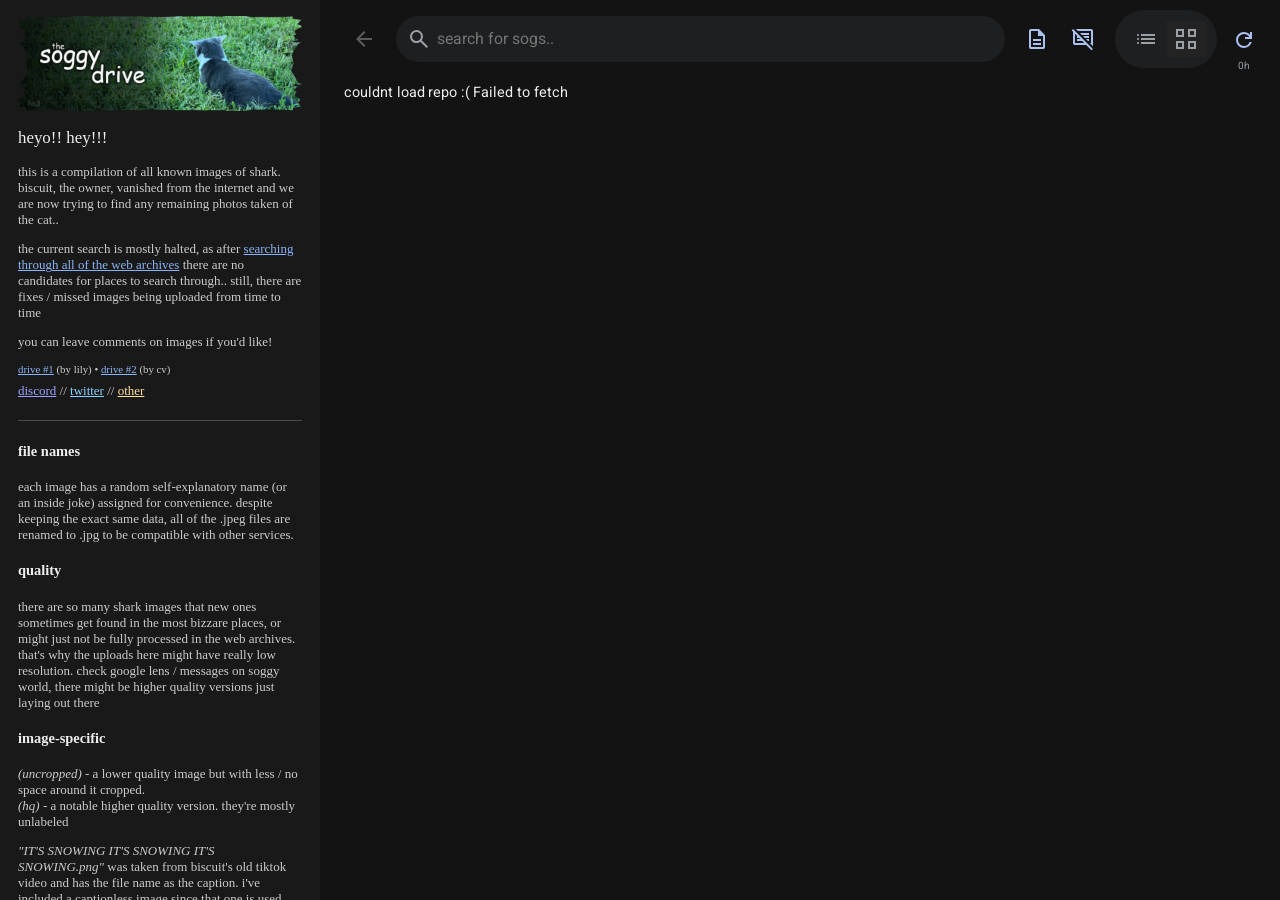
==== index.html @ 06b3ecd1 "idek man google wants me to publish this" ====
<!DOCTYPE html>
<html lang="en">
  <head>

    <meta charset="utf-8" />
    <meta name="viewport" content="width=device-width, initial-scale=1" />
    <title>soggy cat — Soggle Drive</title>

    <link rel="icon" type="image/png" href="favicon.png" />
    <link rel="stylesheet" href="drive.css" />

  </head>
  <body>
    <div class="appshell">
      <aside class="readmesidebar" aria-label="Readme">
        <div class="readmescroll">
          <article class="readmedoc doccontent"><div class="mdimage"><img src="assets/images/banner.png" alt="&quot;the soggy drive&quot;. an image of shark sitting in grass is visible to the right."></div>
            <h3>heyo!! hey!!!</h3>
            <p>this is a compilation of all known images of shark. biscuit, the owner, vanished from the internet and we are now trying to find any remaining photos taken of the cat..</p>
            <p>the current search is mostly halted, as after <a href="https://twitter.com/cvsilly_/status/1892986721408598310" target="_blank">searching through all of the web archives</a> there are no candidates for places to search through.. still, there are fixes / missed images being uploaded from time to time</p>
            <p>you can leave comments on images if you'd like!</p>
            <p><sup><a href="https://drive.soggy.cat" target="_blank">drive #1</a> (by lily) • <a href="https://drive2.soggy.cat" target="_blank">drive #2</a> (by cv)</sup><br>
            <a href="https://discord.gg/soggycat" target="_blank" style="color:#9ba3ff">discord</a> // <a href="https://twitter.com/ssoggycat" target="_blank" style="color:#8ad2ff">twitter</a> // <a href="https://s.soggy.cat" target="_blank" style="color:#ffdd9d">other</a></p>
            <hr>
            <h4><strong>file names</strong></h4>
            <p>each image has a random self-explanatory name (or an inside joke) assigned for convenience. despite keeping the exact same data, all of the .jpeg files are renamed to .jpg to be compatible with other services.</p>
            <h4><strong>quality</strong></h4>
            <p>there are so many shark images that new ones sometimes get found in the most bizzare places, or might just not be fully processed in the web archives. that's why the uploads here might have really low resolution. check google lens / messages on soggy world, there might be higher quality versions just laying out there</p>
            <h4><strong>image-specific</strong></h4>
            <p><em>(uncropped)</em> - a lower quality image but with less / no space around it cropped. <br>
            <em>(hq)</em> - a notable higher quality version. they're mostly unlabeled</p>
            <p><em>"IT'S SNOWING IT'S SNOWING IT'S SNOWING.png"</em> was taken from biscuit's old tiktok video and has the file name as the caption. i've included a captionless image since that one is used more often</p>
            <p><em>“wire.mp4”</em> was ripped from a now deleted youtube video named “soggy cat found footage”, that’s why there was a siren going off it was found by marcus3205, and is now replaced with the full quality video</p>
            <hr>
            <p class="footnote">ssoggycat software division (2022-2026)</p></article>
        </div>
      </aside>

      <div class="drivemain">
        <header class="driveheader">
          <button type="button" class="headericonbutton backbutton" title="previous folder" disabled aria-disabled="true">
            <svg xmlns="http://www.w3.org/2000/svg" width="24" height="24" fill="#aac1f0" viewBox="0 -960 960 960">
              <path d="m313-440 224 224-57 56-320-320 320-320 57 56-224 224h487v80z"/>
            </svg>
          </button>
          <div class="searchwrap">
            <div class="searchbar">
              <svg xmlns="http://www.w3.org/2000/svg" width="24" height="24" fill="#9aa0a6" viewBox="0 -960 960 960">
                <path d="M784-120 532-372q-30 24-69 38t-83 14q-109 0-184-75t-76-185 76-184 184-76 185 76 75 184q0 44-14 83t-38 69l252 252zM380-400q75 0 128-52t52-128-52-127-128-53-127 53-53 127 53 128 127 52"/>
              </svg>
              <input class="searchinput" type="search" placeholder="search for sogs.." autocomplete="off" />
            </div>
          </div>
          <div class="headercontrols">
            <button type="button" class="headericonbutton readmebutton" title="toggle readme">
              <svg xmlns="http://www.w3.org/2000/svg" width="24" height="24" fill="#aac1f0" class="readmeicon readmeicon-open" viewBox="0 -960 960 960">
                <path d="M320-240h320v-80H320zm0-160h320v-80H320zM240-80q-33 0-56-23t-24-57v-640q0-33 24-56t56-24h320l240 240v480q0 33-23 57t-57 23zm280-520v-200H240v640h480v-440zM240-800v200zv640z"/>
              </svg>
              <svg xmlns="http://www.w3.org/2000/svg" xml:space="preserve" width="24" height="24" fill="#aac1f0" class="readmeicon readmeicon-closed" viewBox="0 -960 960 960">
                <path d="m274-880 80 80h166v166l34 34h166v166l80 80v-286L560-880zm-90 24a75 75 0 0 0-24 56v640q2 35 24 57 23 23 56 23h480q35 1 57-23 23-24 23-57v-80l-80-80v160H240v-640zm136 376v80h320l-80-80zm0 160v80h320v-80z"/>
                <path d="m54-872 57-57 792 792-57 57z"/>
              </svg>
            </button>
            <button type="button" class="headericonbutton commentsbutton" title="enable/disable comments">
              <svg xmlns="http://www.w3.org/2000/svg" width="24" height="24" fill="#aac1f0" class="commentsicon commentsicon-on" viewBox="0 -960 960 960">
                <path d="M240-400h480v-80H240zm0-120h480v-80H240zm0-120h480v-80H240zM880-80 720-240H160q-33 0-56-23t-24-57v-480q0-33 24-56t56-24h640q33 0 57 24t23 56zM160-320h594l46 45v-525H160zm0 0v-480z"/>
              </svg>
              <svg xmlns="http://www.w3.org/2000/svg" width="24" height="24" fill="#aac1f0" class="commentsicon commentsicon-off" viewBox="0 -960 960 960">
                <path d="M160-240q-33 0-56-23t-24-57v-447l-53-53 57-57L876-85l-57 57-212-212zm720 45L755-320h45v-480H275l-80-80h605q33 0 57 24t23 56zM160-320h367l-80-80H240v-80h127l-40-40h-87v-80h7l-87-87zm515-80-80-80h125v80zM555-520l-80-80h245v80zM435-640l-80-80h365v80zm80 80"/>
              </svg>
            </button>
          </div>
          <div class="headeractions">
            <div class="viewtoggle" role="group">
              <button type="button" class="viewbutton viewlist" title="list">
                <svg xmlns="http://www.w3.org/2000/svg" width="24" height="24" fill="#9aa0a6" viewBox="0 -960 960 960">
                  <path d="M280-600v-80h560v80zm0 160v-80h560v80zm0 160v-80h560v80zM160-600q-17 0-28-11t-12-29 12-28 28-12 29 12 11 28-11 29-29 11m0 160q-17 0-28-11t-12-29 12-28 28-12 29 12 11 28-11 29-29 11m0 160q-17 0-28-11t-12-29 12-28 28-12 29 12 11 28-11 29-29 11"/>
                </svg>
              </button>
              <button type="button" class="viewbutton viewsquare active" title="card-like">
                <svg xmlns="http://www.w3.org/2000/svg" width="24" height="24" fill="#9aa0a6" viewBox="0 -960 960 960">
                  <path d="M80-560v-320h320v320zm80-80h160v-160H160zM80-80v-320h320v320zm80-80h160v-160H160zm400-400v-320h320v320zm80-80h160v-160H640zM560-80v-320h320v320zm80-80h160v-160H640zm0-160"/>
                </svg>
              </button>
            </div>
            <div class="refreshwrap" title="cache age">
              <button type="button" class="refreshbutton" title="refetch files">
                <svg xmlns="http://www.w3.org/2000/svg" width="24" height="24" fill="#aac1f0" viewBox="0 -960 960 960">
                  <path d="M480-160q-134 0-227-93t-93-227 93-227 227-93q69 0 132 29t108 81v-110h80v280H520v-80h168q-32-56-87-88t-121-32q-100 0-170 70t-70 170 70 170 170 70q77 0 139-44t87-116h84q-28 106-114 173t-196 67"/>
                </svg>
              </button>
              <div class="refreshtime">0h</div>
            </div>
          </div>
        </header>

        <main class="drivecontent">
          <div class="drivegrid" role="main"></div>
        </main>

      </div>
    </div>

    <div class="medialightbox" hidden>
      <div class="mediabackdrop"></div>
      <div class="mediabox" role="dialog" aria-modal="true">
        <button type="button" class="mediaclose headericonbutton" title="close preview">
          <svg xmlns="http://www.w3.org/2000/svg" width="24" height="24" fill="#9aa0a6" viewBox="0 -960 960 960">
            <path d="m313-440 224 224-57 56-320-320 320-320 57 56-224 224h487v80z"/>
          </svg>
        </button>
        <div class="mediaviewport">
          <div class="mediastage">
            <div class="mediacontent"></div>
            <div class="mediaregionlayer"></div>
            <div class="mediainfo" aria-live="polite"></div>
          </div>
          <aside class="mediacomments" hidden>
            <div class="mediacommentstitle">comments</div>
            <div class="mediacommentslist"></div>
          </aside>
        </div>
      </div>
    </div>

    <script src="drive.js"></script>
  </body>
</html>
---- drive.css ----
@font-face {
    font-family: "google sans";
    src: url("assets/fonts/roboto.woff2") format("woff2");
    font-weight: 300;
}

*, *::before, *::after {box-sizing: border-box; scrollbar-width: none}
*::-webkit-scrollbar {width: 0; height: 0}

html, body {
    margin: 0; height: 100%; 
    font-size: 0.95em; font-weight: 100;
    font-family: "google sans";
    color: #eee; background: #131314;
}

.appshell {
    display: flex; height: 100%;
    min-height: 0;
}

.appshell:not(.initialized) .readmesidebar {
    transition: none;
}

/*//////////////////////////////////////////////////////////////////////*/

h1, h2, h3, h4 {font-weight: 200}

.readmesidebar {
    width: min(320px, 38vw); min-width: 120px;
    background: rgba(128,128,128,0.05); 
    overflow: hidden; flex-shrink: 0;
    transition: width 0.22s ease, min-width 0.22s ease, opacity 0.18s ease;
}

.appshell:not(.readmeopen) .readmesidebar {
    width: 0; min-width: 0; opacity: 0;
    pointer-events: none;
}

.readmescroll {
    height: 100%; overflow: auto;
    padding: 16px 18px 24px;
}

.readmedoc {
    max-width: 100%; 
    font-family: "Comic Sans MS", "Comic Sans", cursive;
}

.readmedoc p {
    color: #ccc; font-size: 13px;
}

.readmedoc a {
    color: #8ab4f8;
}

.readmedoc .mdimage img {
    display: block; width: 100%;
    border-radius: 8px;
}

.readmedoc .footnote {
    font-size: 11px; opacity: 0.75;
}

hr {
    border: none;
    border-bottom: 1px solid rgba(128,128,128,0.5); 
    margin: 1.5em 0; width: 100%;
}

/*//////////////////////////////////////////////////////////////////////*/

.drivemain {
    flex: 1; display: flex;
    flex-direction: column; min-width: 0;
}

.driveheader {
    display: flex; align-items: center;
    gap: 12px; padding: 10px 16px 8px 24px;
}

.searchwrap {flex: 1}
.searchbar {
    display: flex; align-items: center;
    gap: 4px; background: #1e1f20;
    border-radius: 24px; padding: 0.75em;
}
.searchinput {
    font-family: "google sans";
    flex: 1; border: none;
    background: transparent; color: #eee;
    font-size: 1.1em; outline: none;
}

.headercontrols {
    display: flex;
    align-items: center;
    gap: 6px;
}

.headericonbutton {
    flex: 0 0 auto; width: 40px; height: 36px;
    padding: 0; border: none; border-radius: 50%;
    background: transparent; cursor: pointer;
    display: grid; place-items: center;
}
.headericonbutton:hover {background: #2a2b2c}

.headericonbutton:disabled {
    filter: grayscale(1); opacity: 0.42;
    cursor: default; pointer-events: none;
}
.commentsbutton .commentsicon {grid-area: 1 / 1}
.commentsbutton .commentsicon-off {display: none}
.commentsbutton.commentsmuted .commentsicon-on {display: none}
.commentsbutton.commentsmuted .commentsicon-off {display: block}

.readmebutton .readmeicon {grid-area: 1 / 1}
.readmebutton .readmeicon-closed {display: none}
.readmebutton.readmeclosed .readmeicon-open {display: none}
.readmebutton.readmeclosed .readmeicon-closed {display: block}

.headeractions {
    display: flex; align-items: center;
    gap: 0.5em;
}

.viewtoggle {
    background: #1e1f20;
    display: flex; padding: 0.75em;
    border-radius: 99px; overflow: hidden;
}
.viewbutton {
    width: 40px; height: 36px;
    border: none; background: none;
    cursor: pointer; display: grid;
    place-items: center;
}
.viewbutton.active {background: #232324}

.refreshwrap {
    position: relative;
    display: flex; align-items: center;
    justify-content: center;
    min-width: 40px;
    align-self: center;
    margin-top: 3px;
    box-sizing: content-box;
}
.refreshbutton {
    width: 36px; height: 36px;
    border: none; border-radius: 50%;
    background: transparent; color: #8ab4f8;
    cursor: pointer; display: grid;
    place-items: center;
}
.refreshbutton:hover {background: #232324}
.refreshtime {
    position: absolute;
    left: 50%;
    top: calc(100% + 2px);
    transform: translateX(-50%);
    font-size: 0.7em;
    color: #9aa0a6; line-height: 1.1;
    white-space: nowrap;
    pointer-events: none;
}

/*//////////////////////////////////////////////////////////////////////*/

.breadcrumbs {
    display: flex; align-items: center;
    flex-wrap: wrap; gap: 6px;
    font-size: 14px;
}

.breadcrumbs button {
    font: inherit; background: none;
    border: none; color: #9aa0a6;
    cursor: pointer; padding: 4px 6px;
    border-radius: 4px;
}

.breadcrumbs button:hover {
    background: #1e1f20; color: #eee;
}

.breadcrumbs button.current {
    color: #eee; font-weight: 500;
    cursor: default;
}

.drivecontent {
    flex: 1; overflow: auto;
    padding: 8px 24px 24px;
}

.drivegrid {
    display: flex; flex-direction: column;
    gap: 12px;
}

/*//////////////////////////////////////////////////////////////////////*/

.folderrow {
    display: grid; grid-template-columns: repeat(auto-fill, minmax(220px, 1fr));
    gap: 12px 16px;
}

.foldercard {
    display: flex; align-items: center;
    gap: 8px; padding: 10px;
    min-height: 34px; background: #1b1b1b;
    border-radius: 8px; border: 1px solid transparent;
    cursor: pointer;
}
.foldercard:hover {background: #232324}

.name {
    overflow: hidden; text-overflow: ellipsis;
    white-space: nowrap;
}

.filegrid {
    display: grid; grid-template-columns: repeat(auto-fill, minmax(220px, 1fr));
    gap: 16px;
}

.filegrid.listmode {
    grid-template-columns: 1fr; gap: 4px;
}

.filecard {
    background: #1b1b1b; border-radius: 10px;
    overflow: hidden; border: 1px solid transparent;
    cursor: pointer;
}
.filecard:hover {background: #232324}

.filehead {
    display: flex; align-items: center;
    gap: 8px; padding: 10px;
}

.icon {
    display: block; width: 18px;
    height: 18px; flex: 0 0 18px;
}

.cardmore {
    margin-left: auto; border: none;
    background: transparent; color: #9aa0a6;
    cursor: pointer;
}

/*//////////////////////////////////////////////////////////////////////*/

.thumb {
    aspect-ratio: 4 / 3; background: #0e0e0f;
    display: flex; align-items: center;
    justify-content: center; overflow: hidden;
}

.thumb img {
    width: 100%; height: 100%;
    object-fit: cover;
}

.thumbfallback {
    font-size: 12px; color: #9aa0a6;
    padding: 12px; text-align: center;
}

.filegrid.listmode .filecard {
    display: flex; align-items: center;
    border-radius: 8px;
}

.filegrid.listmode .thumb {
    width: 72px; min-width: 72px;
    aspect-ratio: 1;
}
.filegrid.listmode .filehead {flex: 1}

.loadingstate, .emptystate {
    grid-column: 1 / -1; text-align: center;
    padding: 48px 24px; color: #9aa0a6;
}

.appshell.narrowaspect.readmeopen .drivemain {
    display: none;
}

.appshell.narrowaspect.readmeopen .readmesidebar {
    position: fixed;
    inset: 0;
    z-index: 400;
    width: 100% !important;
    min-width: 0 !important;
    opacity: 1 !important;
    pointer-events: auto !important;
    background: #131314;
    border-inline-end: none;
}

@media (max-aspect-ratio: 3/4) {
    .readmebutton {z-index: 1}
}

@media (max-width: 900px) {
    .driveheader {
        gap: 8px;
        padding-inline: 12px;
    }
    .searchbar {
        padding: 0.55em 0.7em;
    }
    .headeractions {
        gap: 6px;
    }
}

/*//////////////////////////////////////////////////////////////////////*/

.medialightbox {
    position: fixed;
    inset: 0; z-index: 600;
    display: flex;
    align-items: center;
    justify-content: center;
    opacity: 0;
    visibility: hidden;
    pointer-events: none;
    transition: opacity 0.22s ease, visibility 0.22s;
}

.medialightbox.medialightbox-visible {
    opacity: 1;
    visibility: visible;
    pointer-events: auto;
}

.medialightbox > .mediabackdrop {
    position: absolute;
    inset: 0;
    background: rgba(0, 0, 0, 0.76);
}

.medialightbox > .mediabox {
    position: relative;
    width: 100vw;
    height: 100vh;
    max-width: 1200px;
    display: flex;
    align-items: center;
    justify-content: center;
    border-radius: 12px;
    box-shadow: 0 24px 64px rgba(0, 0, 0, 0.55);
    overflow: visible;
}

.mediabox .mediaclose {
    position: absolute;
    top: 10px; left: 10px; z-index: 2;
    color: #eaeaea; width: auto;
    min-width: 40px; padding: 0 10px;
    border-radius: 999px; font-size: 13px;
}

.mediaviewport {
    position: relative; display: flex;
    width: 100%; height: 100%;
    align-items: center; justify-content: center;
    gap: 10px;
    padding: 8px;
}

.mediastage {
    position: relative;
    flex: 1 1 auto;
    min-width: 0;
    height: 100%;
    display: flex;
    align-items: center;
    justify-content: center;
    overflow: hidden;
}

.mediacontent {
    max-width: 100%;
    max-height: calc(100vh - 56px);
    display: flex;
    align-items: center;
    justify-content: center;
}

.mediacontent img,
.mediacontent video {
    max-width: 100%;
    max-height: calc(100vh - 56px);
    object-fit: contain;
    border-radius: 8px;
}

.mediacontent video {
    width: 100%;
    background: #000;
}

.mediaregionlayer {
    position: absolute;
    inset: 0;
    pointer-events: none;
    overflow: hidden;
}

.mediaregion {
    position: absolute;
    border: 1px solid rgba(138, 180, 248, 0.95);
    background: rgba(138, 180, 248, 0.1);
    border-radius: 4px;
}

.mediainfo {
    position: absolute;
    bottom: 12px;
    right: 16px;
    max-width: 55%;
    padding: 8px 12px;
    border-radius: 8px;
    background: rgba(19, 19, 20, 0.85);
    color: #e3e3e3;
    font-size: 13px;
    font-weight: 300;
    line-height: 1.35;
    word-break: break-word;
}

.mediacomments {
    width: min(360px, 34vw);
    height: 100%;
    background: rgba(19, 19, 20, 0.9);
    border: 1px solid rgba(138,180,248,0.2);
    border-radius: 10px;
    padding: 12px;
    display: flex;
    flex-direction: column;
    overflow: hidden;
}

.mediacommentstitle {
    color: #c5d5f3;
    text-transform: uppercase;
    letter-spacing: 0.06em;
    font-size: 12px;
    margin-bottom: 8px;
}

.mediacommentslist {
    overflow: auto;
    display: flex;
    flex-direction: column;
    gap: 8px;
}

.mediacomment {
    background: #161719;
    border-radius: 8px;
    padding: 8px 10px;
    border: 1px solid rgba(138,180,248,0.1);
}

.mediacommentrow {
    display: grid;
    grid-template-columns: 28px 1fr;
    gap: 8px;
    align-items: start;
}

.mediacommentpfp {
    width: 28px;
    height: 28px;
    border-radius: 50%;
    object-fit: cover;
    background: #0f1011;
    border: 1px solid rgba(255,255,255,0.08);
}

.mediacommentmeta {
    display: flex;
    align-items: baseline;
    justify-content: space-between;
    gap: 10px;
    margin-bottom: 4px;
}

.mediacommentauthor {
    font-size: 12px;
    color: #8ab4f8;
    overflow: hidden;
    text-overflow: ellipsis;
    white-space: nowrap;
}

.mediacommenttime {
    font-size: 11px;
    color: #9aa0a6;
    white-space: nowrap;
}

.mediacommenttext {
    font-size: 13px;
    color: #e0e0e0;
    word-break: break-word;
}
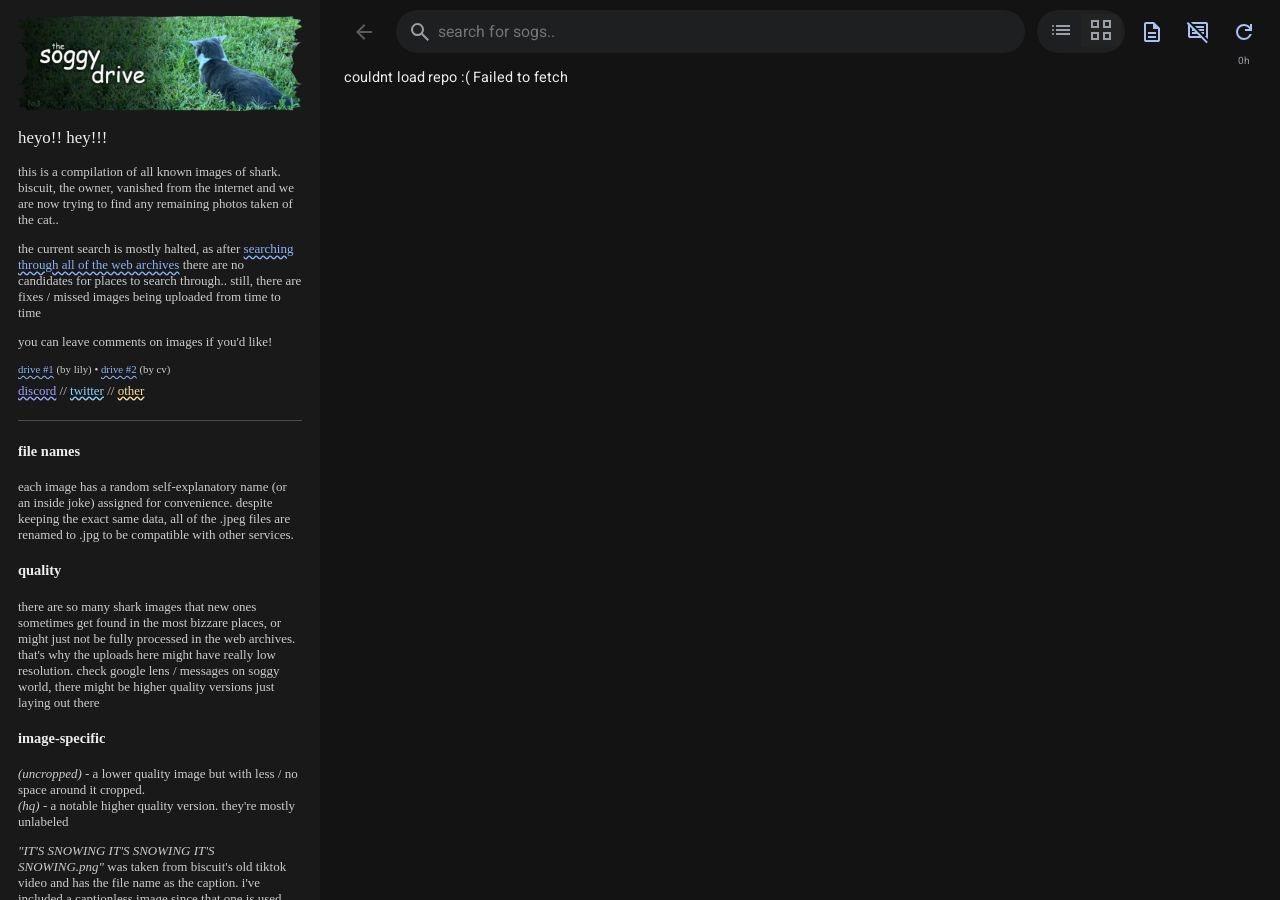
==== commit a50af749: "slight tweakzz" ====
--- a/index.html
+++ b/index.html
@@ -14,7 +14,8 @@
     <div class="appshell">
       <aside class="readmesidebar" aria-label="Readme">
         <div class="readmescroll">
-          <article class="readmedoc doccontent"><div class="mdimage"><img src="assets/images/banner.png" alt="&quot;the soggy drive&quot;. an image of shark sitting in grass is visible to the right."></div>
+          <article class="readmedoc doccontent">
+            <img src="assets/images/banner.png" alt="&quot;the soggy drive&quot;. an image of shark sitting in grass is visible to the right.">
             <h3>heyo!! hey!!!</h3>
             <p>this is a compilation of all known images of shark. biscuit, the owner, vanished from the internet and we are now trying to find any remaining photos taken of the cat..</p>
             <p>the current search is mostly halted, as after <a href="https://twitter.com/cvsilly_/status/1892986721408598310" target="_blank">searching through all of the web archives</a> there are no candidates for places to search through.. still, there are fixes / missed images being uploaded from time to time</p>
@@ -32,7 +33,8 @@
             <p><em>"IT'S SNOWING IT'S SNOWING IT'S SNOWING.png"</em> was taken from biscuit's old tiktok video and has the file name as the caption. i've included a captionless image since that one is used more often</p>
             <p><em>“wire.mp4”</em> was ripped from a now deleted youtube video named “soggy cat found footage”, that’s why there was a siren going off it was found by marcus3205, and is now replaced with the full quality video</p>
             <hr>
-            <p class="footnote">ssoggycat software division (2022-2026)</p></article>
+            <h6>ssoggycat software division (2022-2026)</h6>
+          </article>
         </div>
       </aside>
 
@@ -51,25 +53,7 @@
               <input class="searchinput" type="search" placeholder="search for sogs.." autocomplete="off" />
             </div>
           </div>
-          <div class="headercontrols">
-            <button type="button" class="headericonbutton readmebutton" title="toggle readme">
-              <svg xmlns="http://www.w3.org/2000/svg" width="24" height="24" fill="#aac1f0" class="readmeicon readmeicon-open" viewBox="0 -960 960 960">
-                <path d="M320-240h320v-80H320zm0-160h320v-80H320zM240-80q-33 0-56-23t-24-57v-640q0-33 24-56t56-24h320l240 240v480q0 33-23 57t-57 23zm280-520v-200H240v640h480v-440zM240-800v200zv640z"/>
-              </svg>
-              <svg xmlns="http://www.w3.org/2000/svg" xml:space="preserve" width="24" height="24" fill="#aac1f0" class="readmeicon readmeicon-closed" viewBox="0 -960 960 960">
-                <path d="m274-880 80 80h166v166l34 34h166v166l80 80v-286L560-880zm-90 24a75 75 0 0 0-24 56v640q2 35 24 57 23 23 56 23h480q35 1 57-23 23-24 23-57v-80l-80-80v160H240v-640zm136 376v80h320l-80-80zm0 160v80h320v-80z"/>
-                <path d="m54-872 57-57 792 792-57 57z"/>
-              </svg>
-            </button>
-            <button type="button" class="headericonbutton commentsbutton" title="enable/disable comments">
-              <svg xmlns="http://www.w3.org/2000/svg" width="24" height="24" fill="#aac1f0" class="commentsicon commentsicon-on" viewBox="0 -960 960 960">
-                <path d="M240-400h480v-80H240zm0-120h480v-80H240zm0-120h480v-80H240zM880-80 720-240H160q-33 0-56-23t-24-57v-480q0-33 24-56t56-24h640q33 0 57 24t23 56zM160-320h594l46 45v-525H160zm0 0v-480z"/>
-              </svg>
-              <svg xmlns="http://www.w3.org/2000/svg" width="24" height="24" fill="#aac1f0" class="commentsicon commentsicon-off" viewBox="0 -960 960 960">
-                <path d="M160-240q-33 0-56-23t-24-57v-447l-53-53 57-57L876-85l-57 57-212-212zm720 45L755-320h45v-480H275l-80-80h605q33 0 57 24t23 56zM160-320h367l-80-80H240v-80h127l-40-40h-87v-80h7l-87-87zm515-80-80-80h125v80zM555-520l-80-80h245v80zM435-640l-80-80h365v80zm80 80"/>
-              </svg>
-            </button>
-          </div>
+
           <div class="headeractions">
             <div class="viewtoggle" role="group">
               <button type="button" class="viewbutton viewlist" title="list">
@@ -83,13 +67,35 @@
                 </svg>
               </button>
             </div>
-            <div class="refreshwrap" title="cache age">
-              <button type="button" class="refreshbutton" title="refetch files">
-                <svg xmlns="http://www.w3.org/2000/svg" width="24" height="24" fill="#aac1f0" viewBox="0 -960 960 960">
-                  <path d="M480-160q-134 0-227-93t-93-227 93-227 227-93q69 0 132 29t108 81v-110h80v280H520v-80h168q-32-56-87-88t-121-32q-100 0-170 70t-70 170 70 170 170 70q77 0 139-44t87-116h84q-28 106-114 173t-196 67"/>
+            
+            <div class="headercontrols">
+              <button type="button" class="headericonbutton readmebutton" title="toggle readme">
+                <svg xmlns="http://www.w3.org/2000/svg" width="24" height="24" fill="#aac1f0" class="readmeicon readmeicon-open" viewBox="0 -960 960 960">
+                  <path d="M320-240h320v-80H320zm0-160h320v-80H320zM240-80q-33 0-56-23t-24-57v-640q0-33 24-56t56-24h320l240 240v480q0 33-23 57t-57 23zm280-520v-200H240v640h480v-440zM240-800v200zv640z"/>
+                </svg>
+                <svg xmlns="http://www.w3.org/2000/svg" xml:space="preserve" width="24" height="24" fill="#aac1f0" class="readmeicon readmeicon-closed" viewBox="0 -960 960 960">
+                  <path d="m274-880 80 80h166v166l34 34h166v166l80 80v-286L560-880zm-90 24a75 75 0 0 0-24 56v640q2 35 24 57 23 23 56 23h480q35 1 57-23 23-24 23-57v-80l-80-80v160H240v-640zm136 376v80h320l-80-80zm0 160v80h320v-80z"/>
+                  <path d="m54-872 57-57 792 792-57 57z"/>
                 </svg>
               </button>
-              <div class="refreshtime">0h</div>
+
+              <button type="button" class="headericonbutton commentsbutton commentsmuted" title="enable/disable comments">
+                <svg xmlns="http://www.w3.org/2000/svg" width="24" height="24" fill="#aac1f0" class="commentsicon commentsicon-on" viewBox="0 -960 960 960">
+                  <path d="M240-400h480v-80H240zm0-120h480v-80H240zm0-120h480v-80H240zM880-80 720-240H160q-33 0-56-23t-24-57v-480q0-33 24-56t56-24h640q33 0 57 24t23 56zM160-320h594l46 45v-525H160zm0 0v-480z"/>
+                </svg>
+                <svg xmlns="http://www.w3.org/2000/svg" width="24" height="24" fill="#aac1f0" class="commentsicon commentsicon-off" viewBox="0 -960 960 960">
+                  <path d="M160-240q-33 0-56-23t-24-57v-447l-53-53 57-57L876-85l-57 57-212-212zm720 45L755-320h45v-480H275l-80-80h605q33 0 57 24t23 56zM160-320h367l-80-80H240v-80h127l-40-40h-87v-80h7l-87-87zm515-80-80-80h125v80zM555-520l-80-80h245v80zM435-640l-80-80h365v80zm80 80"/>
+                </svg>
+              </button>
+
+              <div class="refreshwrap" title="cache age">
+                <button type="button" class="refreshbutton" title="refetch files">
+                  <svg xmlns="http://www.w3.org/2000/svg" width="24" height="24" fill="#aac1f0" viewBox="0 -960 960 960">
+                    <path d="M480-160q-134 0-227-93t-93-227 93-227 227-93q69 0 132 29t108 81v-110h80v280H520v-80h168q-32-56-87-88t-121-32q-100 0-170 70t-70 170 70 170 170 70q77 0 139-44t87-116h84q-28 106-114 173t-196 67"/>
+                  </svg>
+                </button>
+                <div class="refreshtime">0h</div>
+              </div>
             </div>
           </div>
         </header>
--- a/drive.css
+++ b/drive.css
@@ -25,8 +25,6 @@
 
 /*//////////////////////////////////////////////////////////////////////*/
 
-h1, h2, h3, h4 {font-weight: 200}
-
 .readmesidebar {
     width: min(320px, 38vw); min-width: 120px;
     background: rgba(128,128,128,0.05); 
@@ -34,35 +32,31 @@
     transition: width 0.22s ease, min-width 0.22s ease, opacity 0.18s ease;
 }
 
-.appshell:not(.readmeopen) .readmesidebar {
-    width: 0; min-width: 0; opacity: 0;
-    pointer-events: none;
-}
+/* readme special markdown :p */
+h1, h2, h3, h4, h5, h6 {font-weight: 200}
 
 .readmescroll {
     height: 100%; overflow: auto;
     padding: 16px 18px 24px;
 }
-
 .readmedoc {
     max-width: 100%; 
     font-family: "Comic Sans MS", "Comic Sans", cursive;
 }
 
-.readmedoc p {
-    color: #ccc; font-size: 13px;
-}
-
-.readmedoc a {
+.readmedoc p {color: #ccc; font-size: 13px}
+:any-link {
     color: #8ab4f8;
-}
-
-.readmedoc .mdimage img {
+    text-decoration-line: underline;
+    text-decoration-style: wavy;
+}
+
+.readmedoc img {
     display: block; width: 100%;
     border-radius: 8px;
 }
 
-.readmedoc .footnote {
+.readmedoc h6 {
     font-size: 11px; opacity: 0.75;
 }
 
@@ -81,14 +75,17 @@
 
 .driveheader {
     display: flex; align-items: center;
+    flex-wrap: nowrap;
     gap: 12px; padding: 10px 16px 8px 24px;
 }
 
-.searchwrap {flex: 1}
+.searchwrap {flex: 1 1 auto; min-width: 0}
 .searchbar {
     display: flex; align-items: center;
     gap: 4px; background: #1e1f20;
-    border-radius: 24px; padding: 0.75em;
+    border-radius: 99px;
+    height: 3em;
+    padding: 0 12px;
 }
 .searchinput {
     font-family: "google sans";
@@ -104,7 +101,7 @@
 }
 
 .headericonbutton {
-    flex: 0 0 auto; width: 40px; height: 36px;
+    flex: 0 0 auto; width: 40px; height: 3em;
     padding: 0; border: none; border-radius: 50%;
     background: transparent; cursor: pointer;
     display: grid; place-items: center;
@@ -132,11 +129,12 @@
 
 .viewtoggle {
     background: #1e1f20;
-    display: flex; padding: 0.75em;
+    height: 3em;
+    display: flex; padding: 4px;
     border-radius: 99px; overflow: hidden;
 }
 .viewbutton {
-    width: 40px; height: 36px;
+    width: 40px; height: calc(3em - 8px);
     border: none; background: none;
     cursor: pointer; display: grid;
     place-items: center;
@@ -149,11 +147,11 @@
     justify-content: center;
     min-width: 40px;
     align-self: center;
-    margin-top: 3px;
+    height: 3em;
     box-sizing: content-box;
 }
 .refreshbutton {
-    width: 36px; height: 36px;
+    width: 40px; height: 3em;
     border: none; border-radius: 50%;
     background: transparent; color: #8ab4f8;
     cursor: pointer; display: grid;
@@ -482,6 +480,12 @@
     align-items: start;
 }
 
+.mediacommentpfpwrap {
+    position: relative;
+    width: 28px;
+    height: 28px;
+}
+
 .mediacommentpfp {
     width: 28px;
     height: 28px;
@@ -491,6 +495,18 @@
     border: 1px solid rgba(255,255,255,0.08);
 }
 
+.mediacommentsource {
+    position: absolute;
+    right: -2px;
+    bottom: -2px;
+    width: 10px;
+    height: 10px;
+    border-radius: 50%;
+    background: rgba(19,19,20,0.95);
+    border: 1px solid rgba(255,255,255,0.14);
+    padding: 1px;
+}
+
 .mediacommentmeta {
     display: flex;
     align-items: baseline;
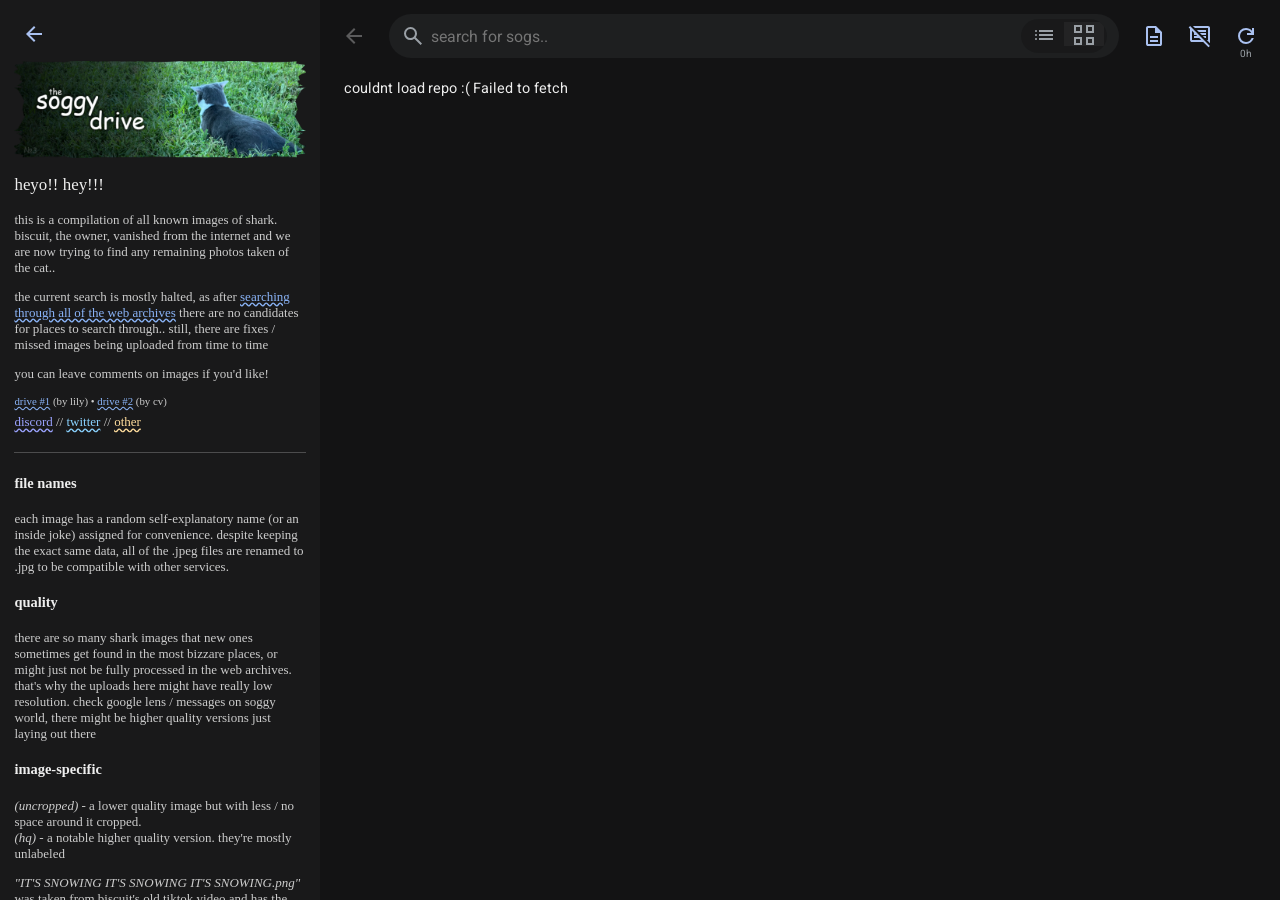
==== commit 5fd42c86: "better low width + more tweakzzz" ====
--- a/index.html
+++ b/index.html
@@ -7,7 +7,7 @@
     <title>soggy cat — Soggle Drive</title>
 
     <link rel="icon" type="image/png" href="favicon.png" />
-    <link rel="stylesheet" href="drive.css" />
+    <link rel="stylesheet" href="index.css" />
 
   </head>
   <body>
@@ -15,6 +15,11 @@
       <aside class="readmesidebar" aria-label="Readme">
         <div class="readmescroll">
           <article class="readmedoc doccontent">
+            <button type="button" class="readmeclose headericonbutton" title="close readme" aria-label="close readme">
+              <svg xmlns="http://www.w3.org/2000/svg" width="24" height="24" fill="#aac1f0" viewBox="0 -960 960 960">
+                <path d="m313-440 224 224-57 56-320-320 320-320 57 56-224 224h487v80z"/>
+              </svg>
+            </button>
             <img src="assets/images/banner.png" alt="&quot;the soggy drive&quot;. an image of shark sitting in grass is visible to the right.">
             <h3>heyo!! hey!!!</h3>
             <p>this is a compilation of all known images of shark. biscuit, the owner, vanished from the internet and we are now trying to find any remaining photos taken of the cat..</p>
@@ -51,23 +56,22 @@
                 <path d="M784-120 532-372q-30 24-69 38t-83 14q-109 0-184-75t-76-185 76-184 184-76 185 76 75 184q0 44-14 83t-38 69l252 252zM380-400q75 0 128-52t52-128-52-127-128-53-127 53-53 127 53 128 127 52"/>
               </svg>
               <input class="searchinput" type="search" placeholder="search for sogs.." autocomplete="off" />
+              <div class="viewtoggle insearch" role="group">
+                <button type="button" class="viewbutton viewlist" title="list">
+                  <svg xmlns="http://www.w3.org/2000/svg" width="24" height="24" fill="#9aa0a6" viewBox="0 -960 960 960">
+                    <path d="M280-600v-80h560v80zm0 160v-80h560v80zm0 160v-80h560v80zM160-600q-17 0-28-11t-12-29 12-28 28-12 29 12 11 28-11 29-29 11m0 160q-17 0-28-11t-12-29 12-28 28-12 29 12 11 28-11 29-29 11m0 160q-17 0-28-11t-12-29 12-28 28-12 29 12 11 28-11 29-29 11"/>
+                  </svg>
+                </button>
+                <button type="button" class="viewbutton viewsquare active" title="grid">
+                  <svg xmlns="http://www.w3.org/2000/svg" width="24" height="24" fill="#9aa0a6" viewBox="0 -960 960 960">
+                    <path d="M80-560v-320h320v320zm80-80h160v-160H160zM80-80v-320h320v320zm80-80h160v-160H160zm400-400v-320h320v320zm80-80h160v-160H640zM560-80v-320h320v320zm80-80h160v-160H640zm0-160"/>
+                  </svg>
+                </button>
+              </div>
             </div>
           </div>
 
           <div class="headeractions">
-            <div class="viewtoggle" role="group">
-              <button type="button" class="viewbutton viewlist" title="list">
-                <svg xmlns="http://www.w3.org/2000/svg" width="24" height="24" fill="#9aa0a6" viewBox="0 -960 960 960">
-                  <path d="M280-600v-80h560v80zm0 160v-80h560v80zm0 160v-80h560v80zM160-600q-17 0-28-11t-12-29 12-28 28-12 29 12 11 28-11 29-29 11m0 160q-17 0-28-11t-12-29 12-28 28-12 29 12 11 28-11 29-29 11m0 160q-17 0-28-11t-12-29 12-28 28-12 29 12 11 28-11 29-29 11"/>
-                </svg>
-              </button>
-              <button type="button" class="viewbutton viewsquare active" title="card-like">
-                <svg xmlns="http://www.w3.org/2000/svg" width="24" height="24" fill="#9aa0a6" viewBox="0 -960 960 960">
-                  <path d="M80-560v-320h320v320zm80-80h160v-160H160zM80-80v-320h320v320zm80-80h160v-160H160zm400-400v-320h320v320zm80-80h160v-160H640zM560-80v-320h320v320zm80-80h160v-160H640zm0-160"/>
-                </svg>
-              </button>
-            </div>
-            
             <div class="headercontrols">
               <button type="button" class="headericonbutton readmebutton" title="toggle readme">
                 <svg xmlns="http://www.w3.org/2000/svg" width="24" height="24" fill="#aac1f0" class="readmeicon readmeicon-open" viewBox="0 -960 960 960">
@@ -129,6 +133,6 @@
       </div>
     </div>
 
-    <script src="drive.js"></script>
+    <script src="index.js"></script>
   </body>
 </html>
--- a/index.css
+++ b/index.css
@@ -0,0 +1,568 @@
+@font-face {
+    font-family: "google sans";
+    src: url("assets/fonts/roboto.woff2") format("woff2");
+    font-weight: 300;
+}
+
+*, *::before, *::after {box-sizing: border-box; scrollbar-width: none}
+*::-webkit-scrollbar {width: 0; height: 0}
+
+html, body {
+    margin: 0; height: 100%; 
+    font-size: 0.95em; font-weight: 100;
+    font-family: "google sans";
+    color: #eee; background: #131314;
+}
+
+.appshell {
+    display: flex; height: 100%;
+    min-height: 0;
+}
+
+/*//////////////////////////////////////////////////////////////////////*/
+
+.readmesidebar {
+    width: min(320px, 38vw); min-width: 120px;
+    background: rgba(128,128,128,0.05); 
+    overflow: hidden; flex-shrink: 0;
+    transition: none;
+}
+
+.appshell:not(.readmeopen) .readmesidebar {
+    width: 0; min-width: 0; opacity: 0;
+    pointer-events: none;
+}
+
+.readmeclose {
+    display: none;
+    margin: 0 0 0.5em; /* looks a bit awkward being too close to the banner */
+}
+
+/* readme special markdown :p */
+h1, h2, h3, h4, h5, h6 {font-weight: 200}
+
+.readmescroll {
+    height: 100%; overflow: auto;
+    padding: 1em;
+}
+.readmedoc {
+    max-width: 100%; 
+    font-family: "Comic Sans MS", "Comic Sans", cursive;
+}
+
+.readmedoc p {color: #ccc; font-size: 13px}
+:any-link {
+    color: #8ab4f8;
+    text-decoration-line: underline;
+    text-decoration-style: wavy;
+}
+
+.readmedoc img {
+    display: block; width: 100%;
+    border-radius: 8px;
+}
+
+.readmedoc h6 {
+    font-size: 0.75em; opacity: 0.75;
+}
+
+hr {
+    border: none;
+    border-bottom: 1px solid rgba(128,128,128,0.5); 
+    margin: 1.5em 0; width: 100%;
+}
+
+/*//////////////////////////////////////////////////////////////////////*/
+
+.drivemain {
+    flex: 1; display: flex;
+    flex-direction: column; min-width: 0;
+}
+
+.driveheader {
+    display: flex; align-items: center;
+    flex-wrap: nowrap;
+    gap: 1em; padding: 1em;
+}
+
+.searchwrap {flex: 1 1 auto; min-width: 0}
+.searchbar {
+    display: flex; align-items: center;
+    gap: 4px; background: #1e1f20;
+    border-radius: 99px;
+    height: 3em;
+    padding: 0 12px;
+}
+.searchbar .searchinput {min-width: 0}
+.searchbar .viewtoggle.insearch {
+    margin-left: auto;
+    height: calc(3em - 10px);
+    padding: 3px;
+    background: rgba(0,0,0,0.18);
+}
+.searchbar .viewtoggle.insearch .viewbutton {
+    height: calc(3em - 16px);
+}
+.searchinput {
+    font-family: "google sans";
+    flex: 1; border: none;
+    background: transparent; color: #eee;
+    font-size: 1.1em; outline: none;
+}
+
+.headercontrols {
+    display: flex;
+    align-items: center;
+    gap: 6px;
+}
+
+.headericonbutton {
+    flex: 0 0 auto; width: 40px; height: 3em;
+    padding: 0; border: none; border-radius: 50%;
+    background: transparent; cursor: pointer;
+    display: grid; place-items: center;
+}
+.headericonbutton:hover {background: #2a2b2c}
+
+.headericonbutton:disabled {
+    filter: grayscale(1); opacity: 0.42;
+    cursor: default; pointer-events: none;
+}
+.commentsbutton .commentsicon {grid-area: 1 / 1}
+.commentsbutton .commentsicon-off {display: none}
+.commentsbutton.commentsmuted .commentsicon-on {display: none}
+.commentsbutton.commentsmuted .commentsicon-off {display: block}
+
+.readmebutton .readmeicon {grid-area: 1 / 1}
+.readmebutton .readmeicon-closed {display: none}
+.readmebutton.readmeclosed .readmeicon-open {display: none}
+.readmebutton.readmeclosed .readmeicon-closed {display: block}
+
+.headeractions {
+    display: flex; align-items: center;
+    gap: 0.5em;
+}
+
+.viewtoggle {
+    background: #1e1f20;
+    height: 3em;
+    display: flex; padding: 4px;
+    border-radius: 99px; overflow: hidden;
+}
+.viewbutton {
+    width: 40px; height: calc(3em - 8px);
+    border: none; background: none;
+    cursor: pointer; display: grid;
+    place-items: center;
+}
+.viewbutton.active {background: #232324}
+
+.refreshwrap {
+    position: relative;
+    display: flex; align-items: center;
+    justify-content: center;
+    min-width: 40px;
+    align-self: center;
+    height: 3em;
+    box-sizing: content-box;
+}
+.refreshbutton {
+    width: 40px; height: 3em;
+    border: none; border-radius: 50%;
+    background: transparent; color: #8ab4f8;
+    cursor: pointer; display: grid;
+    place-items: center;
+}
+.refreshbutton:hover {background: #232324}
+.refreshtime {
+    position: absolute;
+    left: 50%;
+    top: calc(100% - 10px);
+    transform: translateX(-50%);
+    font-size: 0.7em;
+    color: #9aa0a6; line-height: 1.1;
+    white-space: nowrap;
+    pointer-events: none;
+}
+
+/*//////////////////////////////////////////////////////////////////////*/
+
+.breadcrumbs {
+    display: flex; align-items: center;
+    flex-wrap: wrap; gap: 6px;
+    font-size: 14px;
+}
+
+.breadcrumbs button {
+    font: inherit; background: none;
+    border: none; color: #9aa0a6;
+    cursor: pointer; padding: 4px 6px;
+    border-radius: 4px;
+}
+
+.breadcrumbs button:hover {
+    background: #1e1f20; color: #eee;
+}
+
+.breadcrumbs button.current {
+    color: #eee; font-weight: 500;
+    cursor: default;
+}
+
+.drivecontent {
+    flex: 1; overflow: auto;
+    padding: 8px 24px 24px;
+}
+
+.drivegrid {
+    display: flex; flex-direction: column;
+    gap: 12px;
+}
+
+/*//////////////////////////////////////////////////////////////////////*/
+
+.folderrow {
+    display: grid; grid-template-columns: repeat(auto-fill, minmax(220px, 1fr));
+    gap: 12px 16px;
+}
+
+.foldercard {
+    display: flex; align-items: center;
+    gap: 8px; padding: 10px;
+    min-height: 34px; background: #1b1b1b;
+    border-radius: 8px; border: 1px solid transparent;
+    cursor: pointer;
+}
+.foldercard:hover {background: #232324}
+
+.name {
+    overflow: hidden; text-overflow: ellipsis;
+    white-space: nowrap;
+}
+
+.filegrid {
+    display: grid; grid-template-columns: repeat(auto-fill, minmax(220px, 1fr));
+    gap: 16px;
+}
+
+.filegrid.listmode {
+    grid-template-columns: 1fr; gap: 4px;
+}
+
+.filecard {
+    background: #1b1b1b; border-radius: 10px;
+    overflow: hidden; border: 1px solid transparent;
+    cursor: pointer;
+}
+.filecard:hover {background: #232324}
+
+.filehead {
+    display: flex; align-items: center;
+    gap: 8px; padding: 10px;
+}
+
+.icon {
+    display: block; width: 18px;
+    height: 18px; flex: 0 0 18px;
+}
+
+.cardmore {
+    margin-left: auto; border: none;
+    background: transparent; color: #9aa0a6;
+    cursor: pointer;
+}
+
+/*//////////////////////////////////////////////////////////////////////*/
+
+.thumb {
+    aspect-ratio: 4 / 3; background: #0e0e0f;
+    display: flex; align-items: center;
+    justify-content: center; overflow: hidden;
+}
+
+.thumb img {
+    width: 100%; height: 100%;
+    object-fit: cover;
+}
+
+.thumbfallback {
+    font-size: 12px; color: #9aa0a6;
+    padding: 12px; text-align: center;
+}
+
+.filegrid.listmode .filecard {
+    display: flex; align-items: center;
+    border-radius: 8px;
+}
+
+.filegrid.listmode .thumb {
+    width: 72px; min-width: 72px;
+    aspect-ratio: 1;
+}
+.filegrid.listmode .filehead {flex: 1}
+
+.loadingstate, .emptystate {
+    grid-column: 1 / -1; text-align: center;
+    padding: 48px 24px; color: #9aa0a6;
+}
+
+.appshell.narrowaspect.readmeopen .drivemain {
+    display: none;
+}
+
+.appshell.narrowaspect.readmeopen .readmesidebar {
+    position: fixed;
+    inset: 0;
+    z-index: 400;
+    width: 100% !important;
+    min-width: 0 !important;
+    opacity: 1 !important;
+    pointer-events: auto !important;
+    background: #131314;
+    border-inline-end: none;
+}
+
+@media (max-width: 770px) {
+    .driveheader {
+        display: grid;
+        grid-template-columns: 40px 1fr auto;
+        grid-template-areas:
+            "back . actions"
+            "search search search";
+        align-items: center;
+        column-gap: 10px;
+        row-gap: 10px;
+    }
+    .backbutton {grid-area: back}
+    .searchwrap {grid-area: search}
+    .headercontrols {grid-area: actions; justify-self: end}
+    .headeractions {display: contents}
+
+    .appshell.readmeopen .drivemain {display: none}
+    .appshell.readmeopen .readmesidebar {
+        position: fixed;
+        inset: 0;
+        z-index: 400;
+        width: 100% !important;
+        min-width: 0 !important;
+        opacity: 1 !important;
+        pointer-events: auto !important;
+        background: #131314;
+    }
+    .appshell.readmeopen .readmeclose {
+        display: inline-grid;
+    }
+}
+
+/*//////////////////////////////////////////////////////////////////////*/
+
+.medialightbox {
+    position: fixed;
+    inset: 0; z-index: 600;
+    display: flex;
+    align-items: center;
+    justify-content: center;
+    opacity: 0;
+    visibility: hidden;
+    pointer-events: none;
+    transition: opacity 0.22s ease, visibility 0.22s;
+}
+
+.medialightbox.medialightbox-visible {
+    opacity: 1;
+    visibility: visible;
+    pointer-events: auto;
+}
+
+.medialightbox > .mediabackdrop {
+    position: absolute;
+    inset: 0;
+    background: rgba(0, 0, 0, 0.76);
+}
+
+.medialightbox > .mediabox {
+    position: relative;
+    width: 100vw;
+    height: 100vh;
+    max-width: 1200px;
+    display: flex;
+    align-items: center;
+    justify-content: center;
+    border-radius: 12px;
+    box-shadow: 0 24px 64px rgba(0, 0, 0, 0.55);
+    overflow: visible;
+}
+
+.mediabox .mediaclose {
+    position: absolute;
+    top: 10px; left: 10px; z-index: 2;
+    color: #eaeaea; width: auto;
+    min-width: 40px; padding: 0 10px;
+    border-radius: 999px; font-size: 13px;
+}
+
+.mediaviewport {
+    position: relative; display: flex;
+    width: 100%; height: 100%;
+    align-items: center; justify-content: center;
+    gap: 10px;
+    padding: 8px;
+}
+
+.mediastage {
+    position: relative;
+    flex: 1 1 auto;
+    min-width: 0;
+    height: 100%;
+    display: flex;
+    align-items: center;
+    justify-content: center;
+    overflow: hidden;
+}
+
+/*//////////////////////////////////////////////////////////////////////*/
+
+.mediacontent {
+    max-width: 100%;
+    max-height: calc(100vh - 56px);
+    display: flex;
+    align-items: center;
+    justify-content: center;
+}
+
+.mediacontent img,
+.mediacontent video {
+    max-width: 100%;
+    max-height: calc(100vh - 56px);
+    object-fit: contain;
+    border-radius: 8px;
+}
+
+.mediacontent video {
+    width: 100%;
+    background: #000;
+}
+
+.mediaregionlayer {
+    position: absolute;
+    inset: 0;
+    pointer-events: none;
+    overflow: hidden;
+}
+
+.mediaregion {
+    position: absolute;
+    border: 1px solid rgba(248, 138, 138, 0.9);
+    background: rgba(138, 180, 248, 0.1);
+}
+
+.mediainfo {
+    position: absolute;
+    bottom: 12px;
+    right: 16px;
+    max-width: 55%;
+    padding: 8px 12px;
+    border-radius: 8px;
+    background: rgba(19, 19, 20, 0.85);
+    color: #e3e3e3;
+    font-size: 13px;
+    font-weight: 300;
+    line-height: 1.35;
+    word-break: break-word;
+}
+
+.mediacomments {
+    width: min(360px, 34vw);
+    height: 100%;
+    background: rgba(19, 19, 20, 0.9);
+    border: 1px solid rgba(138,180,248,0.2);
+    border-radius: 10px;
+    padding: 12px;
+    display: flex;
+    flex-direction: column;
+    overflow: hidden;
+}
+
+.mediacommentstitle {
+    color: #c5d5f3;
+    text-transform: uppercase;
+    letter-spacing: 0.06em;
+    font-size: 12px;
+    margin-bottom: 8px;
+}
+
+.mediacommentslist {
+    overflow: auto;
+    display: flex;
+    flex-direction: column;
+    gap: 8px;
+}
+
+.mediacomment {
+    background: #161719;
+    border-radius: 8px;
+    padding: 8px 10px;
+    border: 1px solid rgba(138,180,248,0.1);
+}
+
+.mediacommentrow {
+    display: grid;
+    grid-template-columns: 28px 1fr;
+    gap: 8px;
+    align-items: start;
+}
+
+.mediacommentpfpwrap {
+    position: relative;
+    width: 28px;
+    height: 28px;
+}
+
+.mediacommentpfp {
+    width: 28px;
+    height: 28px;
+    border-radius: 50%;
+    object-fit: cover;
+    background: #0f1011;
+    border: 1px solid rgba(255,255,255,0.08);
+}
+
+.mediacommentsource {
+    position: absolute;
+    right: -2px;
+    bottom: -2px;
+    width: 10px;
+    height: 10px;
+    border-radius: 50%;
+    background: rgba(19,19,20,0.95);
+    border: 1px solid rgba(255,255,255,0.14);
+    padding: 1px;
+}
+
+.mediacommentmeta {
+    display: flex;
+    align-items: baseline;
+    justify-content: space-between;
+    gap: 10px;
+    margin-bottom: 4px;
+}
+
+.mediacommentauthor {
+    font-size: 12px;
+    color: #8ab4f8;
+    overflow: hidden;
+    text-overflow: ellipsis;
+    white-space: nowrap;
+}
+
+.mediacommenttime {
+    font-size: 11px;
+    color: #9aa0a6;
+    white-space: nowrap;
+}
+
+.mediacommenttext {
+    font-size: 13px;
+    color: #e0e0e0;
+    word-break: break-word;
+}
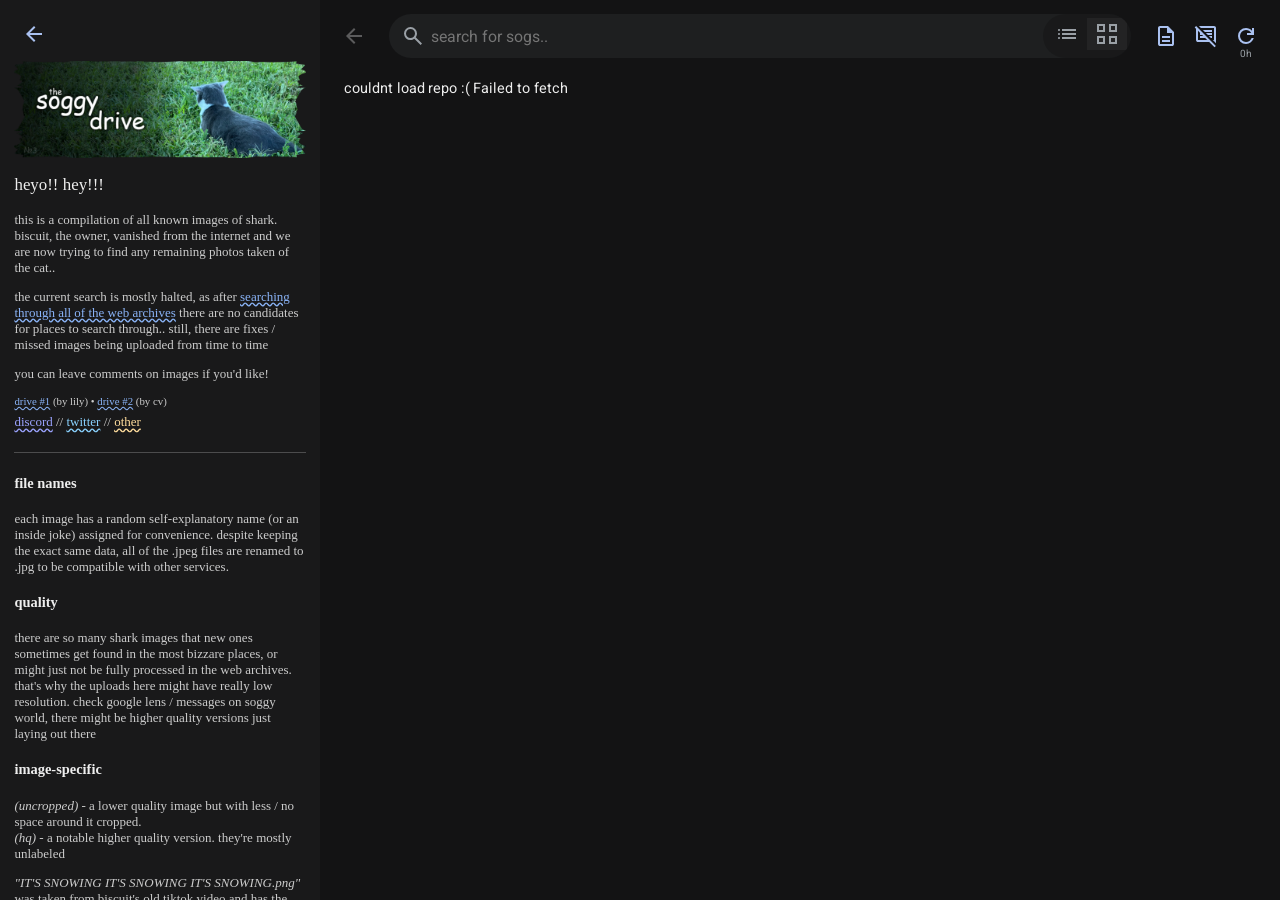
==== commit fb1a187f: "this layout is buns" ====
--- a/index.html
+++ b/index.html
@@ -11,7 +11,7 @@
 
   </head>
   <body>
-    <div class="appshell">
+    <div class="googeldraiv">
       <aside class="readmesidebar" aria-label="Readme">
         <div class="readmescroll">
           <article class="readmedoc doccontent">
--- a/index.css
+++ b/index.css
@@ -14,10 +14,20 @@
     color: #eee; background: #131314;
 }
 
-.appshell {
+.googeldraiv {
     display: flex; height: 100%;
     min-height: 0;
 }
+
+:any-link {
+    color: #8ab4f8;
+    text-decoration-line: underline;
+    text-decoration-style: wavy;
+}
+:is(a, b, s, i, p, span, em,
+    button, input, textarea,
+    h1, h2, h3, h4, h5, h6):not(.readmesidebar *) {user-select: none}
+img {-webkit-user-drag: none}
 
 /*//////////////////////////////////////////////////////////////////////*/
 
@@ -28,7 +38,7 @@
     transition: none;
 }
 
-.appshell:not(.readmeopen) .readmesidebar {
+.googeldraiv:not(.readmeopen) .readmesidebar {
     width: 0; min-width: 0; opacity: 0;
     pointer-events: none;
 }
@@ -51,11 +61,6 @@
 }
 
 .readmedoc p {color: #ccc; font-size: 13px}
-:any-link {
-    color: #8ab4f8;
-    text-decoration-line: underline;
-    text-decoration-style: wavy;
-}
 
 .readmedoc img {
     display: block; width: 100%;
@@ -89,19 +94,13 @@
 .searchbar {
     display: flex; align-items: center;
     gap: 4px; background: #1e1f20;
-    border-radius: 99px;
-    height: 3em;
-    padding: 0 12px;
+    border-radius: 99px; height: 3em;
+    padding: 12px 0 12px 12px;
 }
 .searchbar .searchinput {min-width: 0}
 .searchbar .viewtoggle.insearch {
-    margin-left: auto;
-    height: calc(3em - 10px);
-    padding: 3px;
+    margin-left: auto; height: 3em;
     background: rgba(0,0,0,0.18);
-}
-.searchbar .viewtoggle.insearch .viewbutton {
-    height: calc(3em - 16px);
 }
 .searchinput {
     font-family: "google sans";
@@ -113,7 +112,6 @@
 .headercontrols {
     display: flex;
     align-items: center;
-    gap: 6px;
 }
 
 .headericonbutton {
@@ -245,9 +243,7 @@
     gap: 16px;
 }
 
-.filegrid.listmode {
-    grid-template-columns: 1fr; gap: 4px;
-}
+.filegrid.listmode {grid-template-columns: 1fr; gap: 4px}
 
 .filecard {
     background: #1b1b1b; border-radius: 10px;
@@ -275,7 +271,7 @@
 /*//////////////////////////////////////////////////////////////////////*/
 
 .thumb {
-    aspect-ratio: 4 / 3; background: #0e0e0f;
+    aspect-ratio: 1 / 1; background: #0e0e0f;
     display: flex; align-items: center;
     justify-content: center; overflow: hidden;
 }
@@ -303,23 +299,7 @@
 
 .loadingstate, .emptystate {
     grid-column: 1 / -1; text-align: center;
-    padding: 48px 24px; color: #9aa0a6;
-}
-
-.appshell.narrowaspect.readmeopen .drivemain {
-    display: none;
-}
-
-.appshell.narrowaspect.readmeopen .readmesidebar {
-    position: fixed;
-    inset: 0;
-    z-index: 400;
-    width: 100% !important;
-    min-width: 0 !important;
-    opacity: 1 !important;
-    pointer-events: auto !important;
-    background: #131314;
-    border-inline-end: none;
+
 }
 
 @media (max-width: 770px) {
@@ -338,8 +318,8 @@
     .headercontrols {grid-area: actions; justify-self: end}
     .headeractions {display: contents}
 
-    .appshell.readmeopen .drivemain {display: none}
-    .appshell.readmeopen .readmesidebar {
+    .googeldraiv.readmeopen .drivemain {display: none}
+    .googeldraiv.readmeopen .readmesidebar {
         position: fixed;
         inset: 0;
         z-index: 400;
@@ -349,7 +329,7 @@
         pointer-events: auto !important;
         background: #131314;
     }
-    .appshell.readmeopen .readmeclose {
+    .googeldraiv.readmeopen .readmeclose {
         display: inline-grid;
     }
 }
@@ -472,8 +452,11 @@
 }
 
 .mediacomments {
+    position: absolute;
+    top: 8px;
+    right: 8px;
+    bottom: 8px;
     width: min(360px, 34vw);
-    height: 100%;
     background: rgba(19, 19, 20, 0.9);
     border: 1px solid rgba(138,180,248,0.2);
     border-radius: 10px;
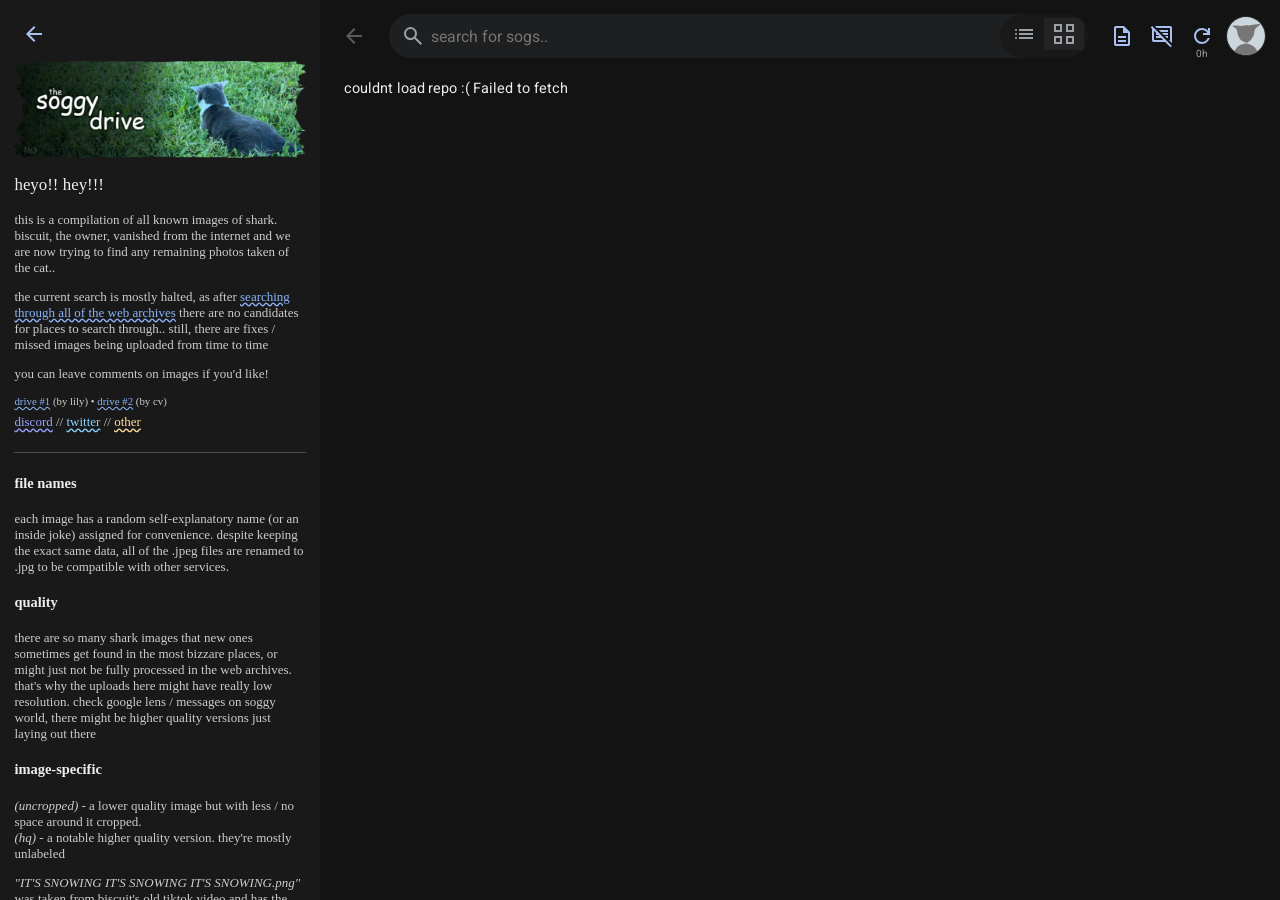
==== commit b7dd4df0: "cursor, image navigation" ====
--- a/index.html
+++ b/index.html
@@ -12,10 +12,10 @@
   </head>
   <body>
     <div class="googeldraiv">
-      <aside class="readmesidebar" aria-label="Readme">
+      <aside class="readmesidebar">
         <div class="readmescroll">
           <article class="readmedoc doccontent">
-            <button type="button" class="readmeclose headericonbutton" title="close readme" aria-label="close readme">
+            <button type="button" class="readmeclose headericonbutton" title="close readme">
               <svg xmlns="http://www.w3.org/2000/svg" width="24" height="24" fill="#aac1f0" viewBox="0 -960 960 960">
                 <path d="m313-440 224 224-57 56-320-320 320-320 57 56-224 224h487v80z"/>
               </svg>
@@ -83,7 +83,7 @@
                 </svg>
               </button>
 
-              <button type="button" class="headericonbutton commentsbutton commentsmuted" title="enable/disable comments">
+              <button type="button" class="headericonbutton commentsbutton commentsmuted" title="toggle comments">
                 <svg xmlns="http://www.w3.org/2000/svg" width="24" height="24" fill="#aac1f0" class="commentsicon commentsicon-on" viewBox="0 -960 960 960">
                   <path d="M240-400h480v-80H240zm0-120h480v-80H240zm0-120h480v-80H240zM880-80 720-240H160q-33 0-56-23t-24-57v-480q0-33 24-56t56-24h640q33 0 57 24t23 56zM160-320h594l46 45v-525H160zm0 0v-480z"/>
                 </svg>
@@ -100,6 +100,12 @@
                 </button>
                 <div class="refreshtime">0h</div>
               </div>
+              <button type="button" class="discordavatarbutton" title="sign in with discord to comment!">
+                <svg class="discordavatar" xmlns="http://www.w3.org/2000/svg" viewBox="0 0 128 128">
+                  <path fill="#ccd6dd" d="M-.7-.4h128.8V128H-.7z"/>
+                  <path fill="#767676" d="m21.8 127.3.7-3.2a44 44 0 0 1 34.3-34.4c3.7-.6 10-.6 13.8 0a44 44 0 0 1 35 37.6l.1.7h-84Zm41.7-41c-9.7-2.6-19.5-8-23.3-17.8-5.8-9.1-3.7-21-9.9-29.8-1.8-4.4-14.1-4.3-10.6-10 9.4 0 18.8.2 28.2 1.4 8.2.5 16.3-4.3 24.5-1.6 7.7.6 14.8-4.1 22.6-3 5.3.2 13.4-5.6 16.9-1.4-2.2 6-9.4 7.6-13.4 12-5 3.4-5.3 9.6-6.5 15-.7 5.5-.8 11.7-5 16.6a33 33 0 0 1-17.4 18q-3 .9-6.1.6"/>
+                </svg>
+              </button>
             </div>
           </div>
         </header>
@@ -121,6 +127,16 @@
         </button>
         <div class="mediaviewport">
           <div class="mediastage">
+            <button type="button" class="medianav medianav-left headericonbutton" title="previous image" hidden>
+              <svg xmlns="http://www.w3.org/2000/svg" width="24" height="24" fill="#9aa0a6" viewBox="0 -960 960 960">
+                <path d="M560-240 320-480l240-240 56 56-184 184 184 184z"/>
+              </svg>
+            </button>
+            <button type="button" class="medianav medianav-right headericonbutton" title="next image" hidden>
+              <svg xmlns="http://www.w3.org/2000/svg" width="24" height="24" fill="#9aa0a6" viewBox="0 -960 960 960">
+                <path d="M504-480 320-664l56-56 240 240-240 240-56-56z"/>
+              </svg>
+            </button>
             <div class="mediacontent"></div>
             <div class="mediaregionlayer"></div>
             <div class="mediainfo" aria-live="polite"></div>
--- a/index.css
+++ b/index.css
@@ -3,6 +3,27 @@
     src: url("assets/fonts/roboto.woff2") format("woff2");
     font-weight: 300;
 }
+
+/*//////////////////////////////////////////////////////////////////////*/
+
+body {cursor: url("assets/static/cursors/normal.gif"), default}
+a, :any-link {cursor: url("assets/static/cursors/link.png"), pointer}
+button, .button, input[type="button"], input[type="submit"] {cursor: url("assets/static/cursors/alternate.png"), pointer}
+input[type="text"], input[type="search"], textarea {cursor: url("assets/static/cursors/text.png"), text}
+[contenteditable="true"] {cursor: url("assets/static/cursors/handwriting.png"), text}
+.disabled, [disabled], [aria-disabled="true"] {cursor: url("assets/static/cursors/unavailable.png"), not-allowed}
+.waiting, .loading {cursor: url("assets/static/cursors/busy.gif"), wait}
+.help, [aria-label="help"] {cursor: url("assets/static/cursors/help.gif"), help}
+.precise, .crosshair {cursor: url("assets/static/cursors/precision.png"), crosshair}
+.resizer.horizontal, .col-resize, .ew-resize {cursor: url("assets/static/cursors/hresize.png"), ew-resize}
+.resizer.vertical, .row-resize, .ns-resize {cursor: url("assets/static/cursors/vresize.png"), ns-resize}
+.nwse-resize {cursor: url("assets/static/cursors/diagonalleft.png"), nwse-resize}
+.nesw-resize {cursor: url("assets/static/cursors/diagonalright.png"), nesw-resize}
+[draggable="true"], .move, .grab {cursor: url("assets/static/cursors/move.png"), move}
+.discordavatar, /*/*/ .avatar, .person {cursor: url("assets/static/cursors/person.png"), pointer}
+.location, .pin {cursor: url("assets/static/cursors/location.png"), pointer}
+
+/*//////////////////////////////////////////////////////////////////////*/
 
 *, *::before, *::after {box-sizing: border-box; scrollbar-width: none}
 *::-webkit-scrollbar {width: 0; height: 0}
@@ -112,6 +133,23 @@
 .headercontrols {
     display: flex;
     align-items: center;
+}
+
+.discordavatarbutton {
+    width: 3em; height: 3em;
+    margin: 0 0 0 0.25em; padding: 0;
+    border: none;  border-radius: 50%;
+    background: transparent;
+    cursor: pointer; display: grid;
+    place-items: center;
+}
+.discordavatarbutton:hover {background: #232324}
+
+.discordavatar {
+    border-radius: 50%;
+    object-fit: cover;
+    background: #0f1011;
+    border: 1px solid rgba(255,255,255,0.12);
 }
 
 .headericonbutton {
@@ -294,6 +332,7 @@
 .filegrid.listmode .thumb {
     width: 72px; min-width: 72px;
     aspect-ratio: 1;
+    order: -1;
 }
 .filegrid.listmode .filehead {flex: 1}
 
@@ -402,6 +441,24 @@
 
 /*//////////////////////////////////////////////////////////////////////*/
 
+.medianav {
+    position: absolute;
+    top: 50%;
+    transform: translateY(-50%);
+    z-index: 2;
+    width: 42px;
+    height: 42px;
+    border-radius: 999px;
+    background: rgba(19, 19, 20, 0.55);
+    border: 1px solid rgba(255,255,255,0.08);
+    backdrop-filter: blur(6px);
+}
+.medianav:hover {background: rgba(30, 31, 32, 0.85)}
+.medianav-left {left: 12px}
+.medianav-right {right: 12px}
+
+/*//////////////////////////////////////////////////////////////////////*/
+
 .mediacontent {
     max-width: 100%;
     max-height: calc(100vh - 56px);
@@ -548,4 +605,19 @@
     font-size: 13px;
     color: #e0e0e0;
     word-break: break-word;
-}+}
+
+.discordloginbutton,
+.discordlogout {
+    font: inherit;
+    padding: 8px 10px;
+    border-radius: 8px;
+    border: 1px solid rgba(138,180,248,0.25);
+    background: rgba(138,180,248,0.08);
+    color: #8ab4f8;
+    cursor: pointer;
+}
+.discordloginbutton:hover,
+.discordlogout:hover {
+    background: rgba(138,180,248,0.14);
+}
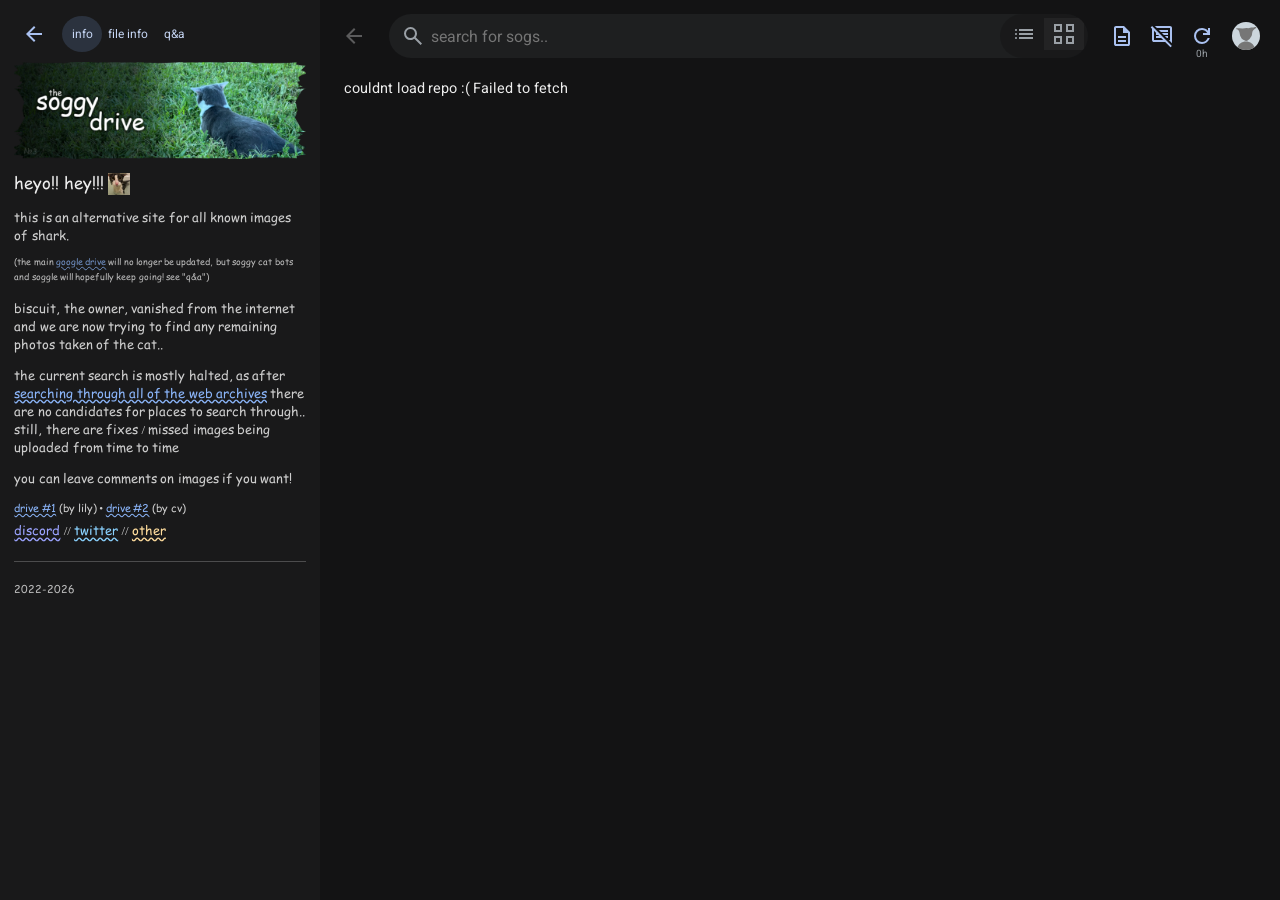
==== commit a3f105d5: "region comments, replies, readmes & more!!!" ====
--- a/index.html
+++ b/index.html
@@ -1,4 +1,38 @@
 <!DOCTYPE html>
+<!--⡮⣚⢮⡺⣪⢞⡵⣹⢎⢷⡹⣎⢷⡹⣎⢷⡹⣎⢷⡹⣎⢷⡹⣎⢷⡹⣎⢷⡹⣎⢷⡝⣮⡳⣝⢮⡳⣝⢮⡳⣝⢮⡳⣝⢮⡺⣕
+⢜⣎⢷⡹⣎⢷⡹⣎⢷⡹⣎⢷⡹⣎⢷⡝⣮⣎⢷⡹⢮⡳⣝⢾⢕⡯⣞⡵⣫⣞⢵⡻⣪⢷⣝⢮⢯⡺⣳⡝⡾⡕⡋⣊⢱⡫⣮⢳⢝⡮
+⣍  /\  /\___| | | ___   / \⡳⣽⣪⢟⣵⡫⣮⡻⣪⢞⡵⣫⡳⣗⡽⣳⣝⡽⡪⢋⠊⡔⢌⢦⣝⢞⡵⣫⡳⣝
+⢦ / /_/ / _ \ | |/ _ \ /  /⡻⡮⣺⡳⣵⡻⡼⡝⡮⡫⢚⠕⡝⢎⠳⡑⠄⢔⠠⡢⡱⡩⣪⢶⡝⣽⢪⡗⣽⡪
+⡕/ __  /  __/ | | (_) /\_/ ⣛⢾⢕⣟⢜⡕⡑⢌⠰⡨⢂⠕⠨⡂⢕⢌⠪⡢⡓⡵⡩⣮⡳⣝⣮⢳⢯⡺⡵⣝
+⢜\/ /_/ \___|_|_|\___/\/   ⣫⡳⣝⣮⢗⡿⣜⡵⡨⡢⢂⠌⠢⡈⢆⠠⠃⠜⡘⢜⢵⡳⣝⢞⣮⢳⣏⢾⣕⢯
+⡸⡕⡵⡩⡮⡪⡞⣜⢕⢧⢫⢞⡜⡧⡳⠑⠕⡡⢃⠜⣔⢟⢾⣪⢟⢾⢵⣻⣪⢪⢆⠪⡂⡒⢄⠊⠄⢁⠀⡑⢕⡽⣪⢟⡼⣳⢕⡷⣕⢟
+⡸⡪⣚⢜⢎⢞⢜⢎⡳⢕⢏⠮⢊⠊⢌⠨⢂⠔⠡⢊⢌⡫⡳⣭⡫⣗⢯⢾⡵⣫⣯⣳⣌⢪⡐⠁⠈⠢⡢⡨⢣⡻⣵⣫⡻⡮⣳⣝⢮⡻
+⠸⡪⡪⡣⠫⠪⠃⠋⢈⠁⡀⠂⠠⠂⢐⠈⢄⠍⠊⠔⠠⡈⡚⣜⠮⡳⣝⢮⡻⣵⣳⡵⣻⢶⡠⠀⢁⠀⠨⡂⠡⢊⠮⣞⢵⡻⡮⣺⡕⣿
+⠈⡡⠠⡀⠢⡐⠠⡁⢄⠢⠐⢈⠀⠂⠄⢌⠠⠈⠄⠑⠀⠢⢈⢎⢮⢓⡝⣮⢛⡮⣞⡽⣫⣷⢧⣀⠀⠄⡑⠁⡌⠢⣙⢞⢷⡝⡾⣕⢯⢾
+⠲⣄⡣⡘⢌⠢⡑⢌⠄⡊⢀⠂⠠⠁⡂⠔⠀⠀⠄⠀⠀⠀⡀⠐⢵⡹⣪⢎⡯⡺⣮⢫⢾⡵⣻⢷⣕⢄⠨⡐⠌⠢⡨⣯⡳⣝⡽⣪⢗⣯
+⠪⢦⡱⡙⡆⢗⢬⡂⢎⠄⢅⠄⡁⠢⢐⠈⡀⡑⠐⠁⠈⡀⠠⠂⠀⢯⡺⣪⢞⣝⢮⣫⢗⣽⢳⣏⣟⢷⣕⢌⢌⠦⡱⣮⡻⣜⢯⡺⣕⢷
+⡑⢧⢪⡪⡪⣓⢜⠬⡣⡓⢦⢀⠐⠠⠂⠅⢄⠘⠄⠀⠀⠐⡨⠂⡀⠘⡵⣣⢯⡪⣗⢽⡱⣏⢷⣝⢾⣫⢟⡷⣳⡮⣳⣝⢮⣫⢗⡽⣣⢟
+⢓⡕⡕⢎⠮⡪⡪⢕⢕⢍⢆⠣⡐⡁⡑⠨⢀⠢⢈⠄⡡⡈⡠⣢⢗⣞⢵⢳⢕⢯⢺⢕⢯⡺⡵⣝⢵⡝⣽⢝⣯⢿⡺⣮⢳⣝⡵⣫⢞⣵
+⡜⣜⢪⡣⡫⡪⡪⡣⡣⡣⡱⡑⠔⡨⢀⠅⠠⠂⡠⠂⠢⢪⢞⣵⡫⣞⡵⣫⢎⡳⣍⠷⣱⢫⢞⢵⡫⡺⣕⢯⡺⣻⣟⡮⡷⡵⣝⢧⡻⣪
+⢜⡬⣪⢪⡚⡜⢎⢎⢎⢎⡪⣊⢎⠐⢄⠊⢄⠡⡀⡪⢐⢯⡻⣜⢯⣞⡵⣳⢕⢧⠪⣕⢣⡫⣓⢵⡙⢮⢪⢎⣳⣻⣞⣟⢾⢕⣯⢺⡝⣮
+⢊⢎⢖⠵⣩⢪⡓⣕⢕⢕⢜⢔⢅⠳⡀⠣⠢⡈⢔⠡⡣⡳⡹⡮⣳⢵⡫⣞⢵⣫⡑⡎⡢⢣⠪⢆⢝⢕⢕⢧⡻⣮⢷⣫⢗⡯⣺⢵⡫⡾
+⣍⠮⡣⡫⡲⡱⡕⡪⡪⡱⡱⡡⡣⡑⢅⢣⡑⣌⢪⡕⣵⡙⡼⣕⢯⡪⣗⢝⢮⡪⣝⢮⡺⢦⡱⡨⡪⢢⢣⣝⡽⣝⢷⡹⡧⣻⢕⡯⣺⢝
+⢰⡙⡎⢞⢜⡪⡪⡪⡪⡪⡪⢪⢢⢑⢅⠸⣕⢮⡪⡺⣢⢏⢞⢎⡗⣝⡪⣫⢎⡞⣜⢵⡹⣕⢯⢺⠢⣣⢳⢮⢞⣝⢧⡻⣞⢵⣛⢾⢕⡿
+⡡⡝⢜⢕⢕⢎⢎⢎⢎⢪⠪⡢⡑⢅⠢⡁⢞⢵⢝⡵⣣⢏⡞⡵⣝⢜⢮⡱⣣⢫⢮⢪⢞⢜⢎⡣⡱⡵⣫⡳⣫⢞⡵⣫⢞⡵⣝⢧⡻⡺
+⢘⢜⢊⠖⣅⠣⡪⠢⡃⢕⠡⡊⢌⠢⡑⠄⠘⢧⡫⣺⢪⡮⣹⢎⡮⣫⡳⣝⢮⡳⣧⣳⣕⢧⣳⡕⠋⠊⠁⢙⡪⣳⢝⢮⡫⣞⢮⡳⣝⢽
+⢀⠇⢜⠰⡈⢎⠰⡡⢃⠪⡘⠔⡡⢊⠔⡡⢊⠘⡎⡷⡱⡳⣕⢝⡮⣣⢯⡺⣝⢵⡳⡽⣞⣯⢟⡴⠡⠐⠔⠖⢝⢜⢧⡫⣞⢼⡕⣵⢣⢟
+⠠⢃⢌⠢⡑⢌⠢⢊⠔⡡⢊⢌⠢⣑⠜⠌⠀⡀⠘⢜⡹⡪⣪⢣⢯⡪⡞⡼⣪⢳⣝⢾⣯⠓⡵⡱⠁⠣⡐⠄⠄⠄⢄⠁⠓⡑⠝⠰⡕⡯
+⠊⢔⢁⠪⡐⠡⡊⢔⠡⡊⢔⠢⡣⠊⠐⠀⢄⢈⠢⠀⠌⠪⡱⡣⡳⡕⣝⢎⢗⡵⣹⠳⡑⡩⡒⠈⠀⠠⠈⠊⢊⠆⢄⣅⣱⡠⣊⡐⠈⠐
+⠃⡢⢁⢊⠔⡡⢊⠄⡕⡨⢢⠣⠈⠀⡀⢊⠠⠢⡀⠑⠐⠄⢨⠘⢜⠎⠮⡣⡫⠪⠃⡑⢠⠊⠀⠀⠂⡀⠠⠀⠅⡴⡪⢦⢣⢎⢮⢩⡫⠲
+⠌⡐⡡⠢⡈⠢⢂⠕⡌⡊⠂⠄⠀⠔⡈⢄⠅⡌⢢⠑⢄⠁⠢⠐⡀⢂⠐⠀⠄⠨⠀⢄⠣⠁⠀⠁⠀⠀⠀⠀⡺⡜⣕⢳⡱⡱⡱⡱⢜⢥
+⠂⢌⠐⡌⠨⡊⡢⠑⠌⠠⠁⠌⠐⡁⠐⠐⡌⡢⢡⢊⠄⠕⢄⠈⡐⡀⡁⠢⢈⠀⡡⡪⡁⠀⠀⠀⠀⠀⠀⢈⠞⡜⡪⡕⣕⢭⢪⡪⡪⡲
+⠨⡠⢑⠨⡂⢕⠈⠌⢂⠡⢈⠄⡁⠀⠀⠈⢄⠑⡄⢱⢈⠎⢊⠐⡄⠠⠈⠔⢀⠅⡠⠑⠌⠀⠀⠀⠀⠀⠀⠠⣫⢪⢎⠮⣢⢣⢓⢜⠪⣎
+⢀⠢⡑⠌⠂⠔⢈⠂⡐⢀⠂⠄⢂⠈⡀⠀⡀⠨⠐⢅⠪⡂⢡⠊⡐⠕⡰⢀⠅⠢⡐⠈⠀⠀⠀⠀⠈⠀⢀⠀⢳⠱⡋⢞⢔⢣⢋⢎⠕⡜
+⠀⡣⢈⠐⡁⠌⡀⢂⠐⠠⠁⢂⠁⡐⠄⡀⠀⠀⠈⠠⠃⡪⡠⡑⢌⠪⢂⠢⠘⠔⠠⠈⠠⠀⠁⠀⠁⡀⠀⠄⠈⡎⢜⠰⡡⢣⢑⢌⢆⠹
+⠡⠐⡀⢂⠐⡀⠢⠀⠅⡨⠀⠅⡐⢀⠢⠀⠌⠀⠁⠀⠀⠂⠌⡘⢔⠡⡁⡊⠜⠠⡁⠌⡀⠀⠀⠀⠠⠀⠀⠂⡀⠘⢕⢍⢎⡢⠱⡐⡅⡣
+⠀⢂⠐⡀⠢⠀⠅⠨⠠⠠⡈⢐⠀⠢⠀⢅⠈⠂⠄⠁⠀⠂⠀⠀⠢⢂⢌⠐⡁⠢⠐⡐⡀⠑⠀⢀⠀⠄⡈⠠⠀⠄⠈⢦⢑⢌⢊⠢⡪⡘
+-->
+
 <html lang="en">
   <head>
 
@@ -7,38 +41,28 @@
     <title>soggy cat — Soggle Drive</title>
 
     <link rel="icon" type="image/png" href="favicon.png" />
+    <link rel="stylesheet" href="cursor.css" />
     <link rel="stylesheet" href="index.css" />
 
   </head>
   <body>
-    <div class="googeldraiv">
+    <div class="goog">
       <aside class="readmesidebar">
         <div class="readmescroll">
           <article class="readmedoc doccontent">
-            <button type="button" class="readmeclose headericonbutton" title="close readme">
+            <div class="readmebar">
+              <button type="button" class="readmeclose headericonbutton" title="close readme">
               <svg xmlns="http://www.w3.org/2000/svg" width="24" height="24" fill="#aac1f0" viewBox="0 -960 960 960">
                 <path d="m313-440 224 224-57 56-320-320 320-320 57 56-224 224h487v80z"/>
               </svg>
-            </button>
-            <img src="assets/images/banner.png" alt="&quot;the soggy drive&quot;. an image of shark sitting in grass is visible to the right.">
-            <h3>heyo!! hey!!!</h3>
-            <p>this is a compilation of all known images of shark. biscuit, the owner, vanished from the internet and we are now trying to find any remaining photos taken of the cat..</p>
-            <p>the current search is mostly halted, as after <a href="https://twitter.com/cvsilly_/status/1892986721408598310" target="_blank">searching through all of the web archives</a> there are no candidates for places to search through.. still, there are fixes / missed images being uploaded from time to time</p>
-            <p>you can leave comments on images if you'd like!</p>
-            <p><sup><a href="https://drive.soggy.cat" target="_blank">drive #1</a> (by lily) • <a href="https://drive2.soggy.cat" target="_blank">drive #2</a> (by cv)</sup><br>
-            <a href="https://discord.gg/soggycat" target="_blank" style="color:#9ba3ff">discord</a> // <a href="https://twitter.com/ssoggycat" target="_blank" style="color:#8ad2ff">twitter</a> // <a href="https://s.soggy.cat" target="_blank" style="color:#ffdd9d">other</a></p>
-            <hr>
-            <h4><strong>file names</strong></h4>
-            <p>each image has a random self-explanatory name (or an inside joke) assigned for convenience. despite keeping the exact same data, all of the .jpeg files are renamed to .jpg to be compatible with other services.</p>
-            <h4><strong>quality</strong></h4>
-            <p>there are so many shark images that new ones sometimes get found in the most bizzare places, or might just not be fully processed in the web archives. that's why the uploads here might have really low resolution. check google lens / messages on soggy world, there might be higher quality versions just laying out there</p>
-            <h4><strong>image-specific</strong></h4>
-            <p><em>(uncropped)</em> - a lower quality image but with less / no space around it cropped. <br>
-            <em>(hq)</em> - a notable higher quality version. they're mostly unlabeled</p>
-            <p><em>"IT'S SNOWING IT'S SNOWING IT'S SNOWING.png"</em> was taken from biscuit's old tiktok video and has the file name as the caption. i've included a captionless image since that one is used more often</p>
-            <p><em>“wire.mp4”</em> was ripped from a now deleted youtube video named “soggy cat found footage”, that’s why there was a siren going off it was found by marcus3205, and is now replaced with the full quality video</p>
-            <hr>
-            <h6>ssoggycat software division (2022-2026)</h6>
+              </button>
+              <div class="readmenav">
+                <button type="button" class="headericonbutton readmenavbtn" data-doc="README.md">info</button>
+                <button type="button" class="headericonbutton readmenavbtn" data-doc="INFOFILES.md">file info</button>
+                <button type="button" class="headericonbutton readmenavbtn" data-doc="QNA.md">q&a</button>
+              </div>
+            </div>
+            <div class="readmecontent"></div>
           </article>
         </div>
       </aside>
@@ -87,7 +111,7 @@
                 <svg xmlns="http://www.w3.org/2000/svg" width="24" height="24" fill="#aac1f0" class="commentsicon commentsicon-on" viewBox="0 -960 960 960">
                   <path d="M240-400h480v-80H240zm0-120h480v-80H240zm0-120h480v-80H240zM880-80 720-240H160q-33 0-56-23t-24-57v-480q0-33 24-56t56-24h640q33 0 57 24t23 56zM160-320h594l46 45v-525H160zm0 0v-480z"/>
                 </svg>
-                <svg xmlns="http://www.w3.org/2000/svg" width="24" height="24" fill="#aac1f0" class="commentsicon commentsicon-off" viewBox="0 -960 960 960">
+                <svg xmlns="http://www.w3.org/2000/svg" width="24" height="24" fill="#aac1f0" class="commentsicon commentsiconoff" viewBox="0 -960 960 960">
                   <path d="M160-240q-33 0-56-23t-24-57v-447l-53-53 57-57L876-85l-57 57-212-212zm720 45L755-320h45v-480H275l-80-80h605q33 0 57 24t23 56zM160-320h367l-80-80H240v-80h127l-40-40h-87v-80h7l-87-87zm515-80-80-80h125v80zM555-520l-80-80h245v80zM435-640l-80-80h365v80zm80 80"/>
                 </svg>
               </button>
@@ -100,15 +124,32 @@
                 </button>
                 <div class="refreshtime">0h</div>
               </div>
-              <button type="button" class="discordavatarbutton" title="sign in with discord to comment!">
-                <svg class="discordavatar" xmlns="http://www.w3.org/2000/svg" viewBox="0 0 128 128">
+              <div class="discordwrap">
+                <button type="button" class="discordavatarbutton" title="account">
+                  <svg class="discordavatar" xmlns="http://www.w3.org/2000/svg" viewBox="0 0 128 128">
                   <path fill="#ccd6dd" d="M-.7-.4h128.8V128H-.7z"/>
                   <path fill="#767676" d="m21.8 127.3.7-3.2a44 44 0 0 1 34.3-34.4c3.7-.6 10-.6 13.8 0a44 44 0 0 1 35 37.6l.1.7h-84Zm41.7-41c-9.7-2.6-19.5-8-23.3-17.8-5.8-9.1-3.7-21-9.9-29.8-1.8-4.4-14.1-4.3-10.6-10 9.4 0 18.8.2 28.2 1.4 8.2.5 16.3-4.3 24.5-1.6 7.7.6 14.8-4.1 22.6-3 5.3.2 13.4-5.6 16.9-1.4-2.2 6-9.4 7.6-13.4 12-5 3.4-5.3 9.6-6.5 15-.7 5.5-.8 11.7-5 16.6a33 33 0 0 1-17.4 18q-3 .9-6.1.6"/>
-                </svg>
-              </button>
+                  </svg>
+                </button>
+                <div class="discordmenu" hidden>
+                  <div class="discordmenutop">
+                    <div class="discordmenuavatar"></div>
+                    <div class="discordmenuname">not signed in</div>
+                  </div>
+                  <button type="button" class="discordmenulogout" hidden>
+                    <svg height="24" viewBox="0 0 24 24" width="24" focusable="false">
+                      <path fill="#e6e6e6" d="M17 7l-1.41 1.41L18.17 11H8v2h10.17l-2.58 2.58L17 17l5-5zM4 5h8V3H4c-1.1 0-2 .9-2 2v14c0 1.1.9 2 2 2h8v-2H4V5z"></path>
+                    </svg>
+                    log out
+                  </button>
+                </div>
+              </div>
             </div>
           </div>
         </header>
+        <div class="loginhint" hidden>
+          <img src="assets/images/login.png" alt="log in to comment">
+        </div>
 
         <main class="drivecontent">
           <div class="drivegrid" role="main"></div>
@@ -127,12 +168,12 @@
         </button>
         <div class="mediaviewport">
           <div class="mediastage">
-            <button type="button" class="medianav medianav-left headericonbutton" title="previous image" hidden>
+            <button type="button" class="medianav medianavleft headericonbutton" title="previous image" hidden>
               <svg xmlns="http://www.w3.org/2000/svg" width="24" height="24" fill="#9aa0a6" viewBox="0 -960 960 960">
                 <path d="M560-240 320-480l240-240 56 56-184 184 184 184z"/>
               </svg>
             </button>
-            <button type="button" class="medianav medianav-right headericonbutton" title="next image" hidden>
+            <button type="button" class="medianav medianavright headericonbutton" title="next image" hidden>
               <svg xmlns="http://www.w3.org/2000/svg" width="24" height="24" fill="#9aa0a6" viewBox="0 -960 960 960">
                 <path d="M504-480 320-664l56-56 240 240-240 240-56-56z"/>
               </svg>
@@ -142,7 +183,6 @@
             <div class="mediainfo" aria-live="polite"></div>
           </div>
           <aside class="mediacomments" hidden>
-            <div class="mediacommentstitle">comments</div>
             <div class="mediacommentslist"></div>
           </aside>
         </div>
--- a/cursor.css
+++ b/cursor.css
@@ -0,0 +1,51 @@
+body {cursor: url("assets/static/cursors/normal.gif"), default}
+a, :any-link {cursor: url("assets/static/cursors/link.png"), pointer}
+
+button, .button, 
+input[type="button"], input[type="submit"] 
+{cursor: url("assets/static/cursors/alternate.png"), pointer}
+
+input[type="text"], input[type="search"], textarea, ::selection, .selectable, 
+.readmesidebar *::selection, 
+:is(b, s, i, p, span, em, li, ul, br,
+    input, textarea,
+    h1, h2, h3, h4, h5, h6):is(.readmesidebar *), 
+[contenteditable="plaintext-only"], 
+[contenteditable="true"] *::selection
+{cursor: url("assets/static/cursors/text.png"), text}
+
+[contenteditable="true"] 
+{cursor: url("assets/static/cursors/handwriting.png"), text}
+
+.disabled, [disabled], [aria-disabled="true"] 
+{cursor: url("assets/static/cursors/unavailable.png"), not-allowed}
+
+.waiting, .loading 
+{cursor: url("assets/static/cursors/busy.gif"), wait}
+
+.help, [aria-label="help"] 
+{cursor: url("assets/static/cursors/help.gif"), help}
+
+.precise, .crosshair 
+{cursor: url("assets/static/cursors/precision.png"), crosshair}
+
+.resizer.horizontal, .col-resize, .ew-resize 
+{cursor: url("assets/static/cursors/hresize.png"), ew-resize}
+
+.resizer.vertical, .row-resize, .ns-resize 
+{cursor: url("assets/static/cursors/vresize.png"), ns-resize}
+
+.nwse-resize 
+{cursor: url("assets/static/cursors/diagonalleft.png"), nwse-resize}
+
+.nesw-resize 
+{cursor: url("assets/static/cursors/diagonalright.png"), nesw-resize}
+
+[draggable="true"], .move, .grab 
+{cursor: url("assets/static/cursors/move.png"), move}
+
+.discordavatar, .avatar, .person 
+{cursor: url("assets/static/cursors/person.png"), pointer}
+
+.location, .pin 
+{cursor: url("assets/static/cursors/location.png"), pointer}
--- a/index.css
+++ b/index.css
@@ -3,25 +3,11 @@
     src: url("assets/fonts/roboto.woff2") format("woff2");
     font-weight: 300;
 }
-
-/*//////////////////////////////////////////////////////////////////////*/
-
-body {cursor: url("assets/static/cursors/normal.gif"), default}
-a, :any-link {cursor: url("assets/static/cursors/link.png"), pointer}
-button, .button, input[type="button"], input[type="submit"] {cursor: url("assets/static/cursors/alternate.png"), pointer}
-input[type="text"], input[type="search"], textarea {cursor: url("assets/static/cursors/text.png"), text}
-[contenteditable="true"] {cursor: url("assets/static/cursors/handwriting.png"), text}
-.disabled, [disabled], [aria-disabled="true"] {cursor: url("assets/static/cursors/unavailable.png"), not-allowed}
-.waiting, .loading {cursor: url("assets/static/cursors/busy.gif"), wait}
-.help, [aria-label="help"] {cursor: url("assets/static/cursors/help.gif"), help}
-.precise, .crosshair {cursor: url("assets/static/cursors/precision.png"), crosshair}
-.resizer.horizontal, .col-resize, .ew-resize {cursor: url("assets/static/cursors/hresize.png"), ew-resize}
-.resizer.vertical, .row-resize, .ns-resize {cursor: url("assets/static/cursors/vresize.png"), ns-resize}
-.nwse-resize {cursor: url("assets/static/cursors/diagonalleft.png"), nwse-resize}
-.nesw-resize {cursor: url("assets/static/cursors/diagonalright.png"), nesw-resize}
-[draggable="true"], .move, .grab {cursor: url("assets/static/cursors/move.png"), move}
-.discordavatar, /*/*/ .avatar, .person {cursor: url("assets/static/cursors/person.png"), pointer}
-.location, .pin {cursor: url("assets/static/cursors/location.png"), pointer}
+@font-face {
+    font-family: "comic sans";
+    src: url("assets/fonts/comicsans.woff2") format("woff2");
+    font-weight: 300;
+}
 
 /*//////////////////////////////////////////////////////////////////////*/
 
@@ -29,73 +15,101 @@
 *::-webkit-scrollbar {width: 0; height: 0}
 
 html, body {
-    margin: 0; height: 100%; 
+    margin: 0; height: 100%;
     font-size: 0.95em; font-weight: 100;
     font-family: "google sans";
     color: #eee; background: #131314;
 }
 
-.googeldraiv {
+html { scrollbar-gutter: stable; }
+
+.goog {
     display: flex; height: 100%;
     min-height: 0;
 }
 
 :any-link {
     color: #8ab4f8;
-    text-decoration-line: underline;
-    text-decoration-style: wavy;
-}
-:is(a, b, s, i, p, span, em,
+    text-decoration-line: underline; text-decoration-style: wavy;
+}
+:is(a, b, s, i, p, span, em, li, ul, br,
     button, input, textarea,
     h1, h2, h3, h4, h5, h6):not(.readmesidebar *) {user-select: none}
-img {-webkit-user-drag: none}
+img {
+    -webkit-user-drag: none; user-select: none;
+}
 
 /*//////////////////////////////////////////////////////////////////////*/
 
 .readmesidebar {
     width: min(320px, 38vw); min-width: 120px;
-    background: rgba(128,128,128,0.05); 
-    overflow: hidden; flex-shrink: 0;
-    transition: none;
-}
-
-.googeldraiv:not(.readmeopen) .readmesidebar {
-    width: 0; min-width: 0; opacity: 0;
-    pointer-events: none;
-}
-
-.readmeclose {
-    display: none;
-    margin: 0 0 0.5em; /* looks a bit awkward being too close to the banner */
-}
-
-/* readme special markdown :p */
-h1, h2, h3, h4, h5, h6 {font-weight: 200}
+    background: rgba(128,128,128,0.05); overflow: hidden;
+    flex-shrink: 0; transition: none;
+}
+
+.goog:not(.readmeopen) .readmesidebar {
+    width: 0; min-width: 0;
+    opacity: 0; pointer-events: none;
+}
+
+.readmeclose {display: none; margin: 0}
+
+.readmebar {
+    display: flex; gap: 8px;
+    align-items: center; margin: 0 0 0.5em;
+}
+
+.readmecontent {min-width: 0}
+
+.readmenav {display: flex; gap: 6px}
+.readmenavbtn {
+    font-family: "google sans";
+    width: 32px; height: 32px;
+    border-radius: 10px; background: #2b323e;
+    color: #c5d5f3; font-size: 12px;
+}
+.readmenavbtn:hover {background: #2b323e}
+.readmenavbtn.active {background: #2b323e}
+
+
+/* special markdown css below :p */
+h1, h2, h3, h4, h5, h6 {
+    font-weight: 200; margin: 0;
+    line-height: 1;
+}
 
 .readmescroll {
     height: 100%; overflow: auto;
     padding: 1em;
 }
-.readmedoc {
-    max-width: 100%; 
-    font-family: "Comic Sans MS", "Comic Sans", cursive;
-}
-
-.readmedoc p {color: #ccc; font-size: 13px}
-
-.readmedoc img {
+.readmedoc {max-width: 100%; font-family: "comic sans", cursive}
+
+.readmedoc p {
+    color: #ccc; font-size: 13px;
+}
+
+.readmedoc img:not([width]) {
     display: block; width: 100%;
-    border-radius: 8px;
+    padding-bottom: 1em;
+}
+.readmedoc img[width] {
+    display: inline; vertical-align: middle;
+    align-items: baseline;
 }
 
 .readmedoc h6 {
     font-size: 0.75em; opacity: 0.75;
+    line-height: 1; margin: 0;
 }
 
 hr {
-    border: none;
-    border-bottom: 1px solid rgba(128,128,128,0.5); 
+    border: none; border-bottom: 1px solid rgba(128,128,128,0.5);
     margin: 1.5em 0; width: 100%;
+}
+
+li {
+    margin-left: 1em; font-weight: 200;
+    font-size: 0.75em; color: #ccc;
 }
 
 /*//////////////////////////////////////////////////////////////////////*/
@@ -107,18 +121,22 @@
 
 .driveheader {
     display: flex; align-items: center;
-    flex-wrap: nowrap;
-    gap: 1em; padding: 1em;
-}
-
-.searchwrap {flex: 1 1 auto; min-width: 0}
+    flex-wrap: nowrap; gap: 1em;
+    padding: 1em;
+}
+
+.searchwrap {
+    flex: 1 1 auto; min-width: 0;
+}
 .searchbar {
     display: flex; align-items: center;
     gap: 4px; background: #1e1f20;
     border-radius: 99px; height: 3em;
     padding: 12px 0 12px 12px;
 }
-.searchbar .searchinput {min-width: 0}
+.searchbar .searchinput {
+    min-width: 0;
+}
 .searchbar .viewtoggle.insearch {
     margin-left: auto; height: 3em;
     background: rgba(0,0,0,0.18);
@@ -131,43 +149,112 @@
 }
 
 .headercontrols {
-    display: flex;
-    align-items: center;
+    display: flex; align-items: center;
+}
+
+/*//////////////////////////////////////////////////////////////////////*/
+
+.discordwrap {
+    position: relative; height: 3em;
+    display: flex; align-items: center;
 }
 
 .discordavatarbutton {
     width: 3em; height: 3em;
     margin: 0 0 0 0.25em; padding: 0;
-    border: none;  border-radius: 50%;
-    background: transparent;
-    cursor: pointer; display: grid;
-    place-items: center;
-}
-.discordavatarbutton:hover {background: #232324}
-
-.discordavatar {
-    border-radius: 50%;
-    object-fit: cover;
-    background: #0f1011;
-    border: 1px solid rgba(255,255,255,0.12);
-}
-
-.headericonbutton {
-    flex: 0 0 auto; width: 40px; height: 3em;
-    padding: 0; border: none; border-radius: 50%;
+    border: none; border-radius: 50%;
     background: transparent; cursor: pointer;
     display: grid; place-items: center;
 }
-.headericonbutton:hover {background: #2a2b2c}
+.discordavatarbutton:hover {
+    background: #232324;
+}
+
+.discordavatar {
+    width: 28px; height: 28px;
+    border-radius: 50%; object-fit: cover;
+}
+
+.discordavatarimg {
+    width: 28px; height: 28px;
+    border-radius: 50%; object-fit: cover;
+}
+
+/*//////////////////////////////////////////////////////////////////////*/
+
+.discordmenu {
+    position: absolute; top: calc(100% + 8px);
+    right: 0; min-width: 220px; user-select: none;
+    padding: 10px; border-radius: 14px;
+    background: #282a2c; z-index: 6767;
+}
+
+.discordmenutop {
+    display: grid; grid-template-columns: 34px 1fr;
+    gap: 1em; align-items: center;
+    padding-bottom: 0.25em;
+}
+
+.discordmenuavatar {
+    width: 3em; height: 3em;
+    border-radius: 50%;
+    overflow: hidden; display: grid;
+    place-items: center;
+}
+.discordmenuavatar img {
+    width: 100%; height: 100%;
+    object-fit: cover;
+    display: block;
+}
+
+.discordmenuname {
+    font-size: 1.25em; color: #e6e6e6;
+    overflow: hidden; text-overflow: ellipsis;
+    white-space: nowrap;
+}
+
+.discordmenulogout {
+    font-family: "google sans" !important;
+    width: 100%; display: flex;
+    align-items: center; gap: 8px;
+    padding: 10px 12px; border-radius: 12px;
+    border: none; background: #1e1f20;
+    color: #e6e6e6; cursor: pointer;
+}
+.discordmenulogout:hover {background: #232324}
+
+.loginhint {
+    position: fixed;
+    right: 28px; top: 60px;
+}
+.loginhint img {
+    width: 90px;
+    height: auto; display: block;
+}
+.loginhint.fade {opacity: 0}
+
+/*//////////////////////////////////////////////////////////////////////*/
+
+.headericonbutton {
+    flex: 0 0 auto; width: 40px;
+    height: 3em; padding: 0;
+    border: none; border-radius: 50%;
+    background: transparent; cursor: pointer;
+    display: grid; place-items: center;
+}
+.headericonbutton:hover {
+    background: #2a2b2c;
+}
 
 .headericonbutton:disabled {
     filter: grayscale(1); opacity: 0.42;
     cursor: default; pointer-events: none;
 }
+/* holy slop */
 .commentsbutton .commentsicon {grid-area: 1 / 1}
-.commentsbutton .commentsicon-off {display: none}
+.commentsbutton .commentsiconoff {display: none}
 .commentsbutton.commentsmuted .commentsicon-on {display: none}
-.commentsbutton.commentsmuted .commentsicon-off {display: block}
+.commentsbutton.commentsmuted .commentsiconoff {display: block}
 
 .readmebutton .readmeicon {grid-area: 1 / 1}
 .readmebutton .readmeicon-closed {display: none}
@@ -180,8 +267,7 @@
 }
 
 .viewtoggle {
-    background: #1e1f20;
-    height: 3em;
+    background: #1e1f20; height: 3em;
     display: flex; padding: 4px;
     border-radius: 99px; overflow: hidden;
 }
@@ -194,13 +280,10 @@
 .viewbutton.active {background: #232324}
 
 .refreshwrap {
-    position: relative;
-    display: flex; align-items: center;
-    justify-content: center;
-    min-width: 40px;
-    align-self: center;
-    height: 3em;
-    box-sizing: content-box;
+    position: relative; display: flex;
+    align-items: center; justify-content: center;
+    min-width: 40px; align-self: center;
+    height: 3em; box-sizing: content-box;
 }
 .refreshbutton {
     width: 40px; height: 3em;
@@ -210,14 +293,12 @@
     place-items: center;
 }
 .refreshbutton:hover {background: #232324}
+
 .refreshtime {
-    position: absolute;
-    left: 50%;
-    top: calc(100% - 10px);
-    transform: translateX(-50%);
-    font-size: 0.7em;
-    color: #9aa0a6; line-height: 1.1;
-    white-space: nowrap;
+    position: absolute; left: 50%;
+    top: calc(100% - 10px); transform: translateX(-50%);
+    font-size: 0.7em; color: #9aa0a6;
+    line-height: 1.1; white-space: nowrap;
     pointer-events: none;
 }
 
@@ -269,7 +350,9 @@
     border-radius: 8px; border: 1px solid transparent;
     cursor: pointer;
 }
-.foldercard:hover {background: #232324}
+.foldercard:hover {
+    background: #232324;
+}
 
 .name {
     overflow: hidden; text-overflow: ellipsis;
@@ -281,14 +364,18 @@
     gap: 16px;
 }
 
-.filegrid.listmode {grid-template-columns: 1fr; gap: 4px}
+.filegrid.listmode {
+    grid-template-columns: 1fr; gap: 4px;
+}
 
 .filecard {
     background: #1b1b1b; border-radius: 10px;
     overflow: hidden; border: 1px solid transparent;
     cursor: pointer;
 }
-.filecard:hover {background: #232324}
+.filecard:hover {
+    background: #232324;
+}
 
 .filehead {
     display: flex; align-items: center;
@@ -300,23 +387,36 @@
     height: 18px; flex: 0 0 18px;
 }
 
-.cardmore {
-    margin-left: auto; border: none;
-    background: transparent; color: #9aa0a6;
-    cursor: pointer;
-}
-
 /*//////////////////////////////////////////////////////////////////////*/
 
 .thumb {
     aspect-ratio: 1 / 1; background: #0e0e0f;
     display: flex; align-items: center;
     justify-content: center; overflow: hidden;
+    position: relative;
+}
+
+.thumbicon {
+    position: absolute; inset: 0;
+    display: grid; place-items: center;
+    opacity: 0.35; pointer-events: none;
+}
+.thumbicon .icon {
+    width: 56px; height: 56px;
 }
 
 .thumb img {
     width: 100%; height: 100%;
-    object-fit: cover;
+    object-fit: cover; position: relative;
+    z-index: 1;
+    border: 0;
+    outline: none;
+    box-shadow: none;
+    background: transparent;
+}
+
+.thumbimgpending {
+    opacity: 0;
 }
 
 .thumbfallback {
@@ -331,90 +431,59 @@
 
 .filegrid.listmode .thumb {
     width: 72px; min-width: 72px;
-    aspect-ratio: 1;
-    order: -1;
-}
-.filegrid.listmode .filehead {flex: 1}
+    aspect-ratio: 1; order: -1;
+}
+.filegrid.listmode .filehead {
+    flex: 1;
+}
 
 .loadingstate, .emptystate {
     grid-column: 1 / -1; text-align: center;
-
-}
-
-@media (max-width: 770px) {
-    .driveheader {
-        display: grid;
-        grid-template-columns: 40px 1fr auto;
-        grid-template-areas:
-            "back . actions"
-            "search search search";
-        align-items: center;
-        column-gap: 10px;
-        row-gap: 10px;
-    }
-    .backbutton {grid-area: back}
-    .searchwrap {grid-area: search}
-    .headercontrols {grid-area: actions; justify-self: end}
-    .headeractions {display: contents}
-
-    .googeldraiv.readmeopen .drivemain {display: none}
-    .googeldraiv.readmeopen .readmesidebar {
-        position: fixed;
-        inset: 0;
-        z-index: 400;
-        width: 100% !important;
-        min-width: 0 !important;
-        opacity: 1 !important;
-        pointer-events: auto !important;
-        background: #131314;
-    }
-    .googeldraiv.readmeopen .readmeclose {
-        display: inline-grid;
-    }
+}
+
+.sogdot {
+    width: 20px; height: 20px;
+}
+
+.sogloading {
+    min-height: 80px; display: flex;
+    align-items: center; justify-content: center;
+    gap: 6px;
 }
 
 /*//////////////////////////////////////////////////////////////////////*/
 
 .medialightbox {
-    position: fixed;
-    inset: 0; z-index: 600;
-    display: flex;
-    align-items: center;
-    justify-content: center;
-    opacity: 0;
-    visibility: hidden;
+    position: fixed; inset: 0;
+    z-index: 600; display: flex;
+    align-items: center; justify-content: center;
+    opacity: 0; visibility: hidden;
     pointer-events: none;
     transition: opacity 0.22s ease, visibility 0.22s;
 }
 
-.medialightbox.medialightbox-visible {
-    opacity: 1;
-    visibility: visible;
+.medialightbox.medialightboxvisible {
+    opacity: 1; visibility: visible;
     pointer-events: auto;
 }
 
 .medialightbox > .mediabackdrop {
-    position: absolute;
-    inset: 0;
+    position: absolute; inset: 0;
     background: rgba(0, 0, 0, 0.76);
 }
 
 .medialightbox > .mediabox {
-    position: relative;
-    width: 100vw;
+    position: relative; width: 100vw;
     height: 100vh;
-    max-width: 1200px;
-    display: flex;
-    align-items: center;
-    justify-content: center;
-    border-radius: 12px;
+    display: flex; align-items: center;
+    justify-content: center; border-radius: 12px;
     box-shadow: 0 24px 64px rgba(0, 0, 0, 0.55);
     overflow: visible;
 }
 
 .mediabox .mediaclose {
-    position: absolute;
-    top: 10px; left: 10px; z-index: 2;
+    position: absolute; top: 10px;
+    left: 10px; z-index: 2;
     color: #eaeaea; width: auto;
     min-width: 40px; padding: 0 10px;
     border-radius: 999px; font-size: 13px;
@@ -424,197 +493,257 @@
     position: relative; display: flex;
     width: 100%; height: 100%;
     align-items: center; justify-content: center;
-    gap: 10px;
-    padding: 8px;
+    gap: 10px; padding: 8px;
+    overflow: hidden;
 }
 
 .mediastage {
-    position: relative;
-    flex: 1 1 auto;
-    min-width: 0;
-    height: 100%;
-    display: flex;
-    align-items: center;
-    justify-content: center;
-    overflow: hidden;
+    position: relative; flex: 1 1 auto;
+    min-width: 0; height: 100%;
+    display: flex; align-items: center;
+    justify-content: center; overflow: hidden;
 }
 
 /*//////////////////////////////////////////////////////////////////////*/
 
 .medianav {
-    position: absolute;
-    top: 50%;
-    transform: translateY(-50%);
-    z-index: 2;
-    width: 42px;
-    height: 42px;
-    border-radius: 999px;
-    background: rgba(19, 19, 20, 0.55);
-    border: 1px solid rgba(255,255,255,0.08);
-    backdrop-filter: blur(6px);
-}
-.medianav:hover {background: rgba(30, 31, 32, 0.85)}
-.medianav-left {left: 12px}
-.medianav-right {right: 12px}
+    position: absolute; top: 50%;
+    transform: translateY(-50%); z-index: 2000;
+    width: 42px; height: 42px;
+    border-radius: 999px; background: rgba(19, 19, 20, 0.55);
+}
+.medianav:hover {
+    background: rgba(30, 31, 32, 0.85);
+}
+.medianavleft {left: 12px}
+.medianavright {right: 12px}
 
 /*//////////////////////////////////////////////////////////////////////*/
 
 .mediacontent {
-    max-width: 100%;
-    max-height: calc(100vh - 56px);
-    display: flex;
-    align-items: center;
+    max-width: 100%; max-height: calc(100vh - 56px);
+    display: flex; align-items: center;
     justify-content: center;
 }
 
 .mediacontent img,
 .mediacontent video {
-    max-width: 100%;
-    max-height: calc(100vh - 56px);
-    object-fit: contain;
-    border-radius: 8px;
+    max-width: 100%; max-height: calc(100vh - 56px);
+    object-fit: contain; border-radius: 8px;
 }
 
 .mediacontent video {
-    width: 100%;
-    background: #000;
+    width: 100%; background: #000;
 }
 
 .mediaregionlayer {
+    position: absolute; inset: 0;
+    pointer-events: none; overflow: hidden;
+}
+
+.mediaregion {
+    position: absolute;
+    border: 1px solid rgba(255, 193, 7, 0.95);
+}
+.mediaregion.active {
+    border-color: #00e5a8;
+    box-shadow: 0 0 0 1px rgba(0,229,168,0.65) inset;
+}
+
+.mediastage.commentfocus::before {
+    content: "";
     position: absolute;
     inset: 0;
+    background: rgba(0,0,0,0.18);
     pointer-events: none;
-    overflow: hidden;
-}
-
-.mediaregion {
+    z-index: 1;
+}
+.mediastage.commentfocus .mediacontent { position: relative; z-index: 2; }
+.mediastage.commentfocus .mediaregionlayer,
+.mediastage.commentfocus .mediainfo { z-index: 2; }
+
+.mediastage.commentfocus .mediacontent {
+    filter: brightness(0.5)
+}
+
+.mediastage.commentfocus .mediacontent img {
+    background: #000;
+    border-radius: 8px;
+}
+.mediaregionlayer.selecting {
+    pointer-events: auto;
+    cursor: crosshair;
+}
+.mediaregiondraft {
     position: absolute;
-    border: 1px solid rgba(248, 138, 138, 0.9);
-    background: rgba(138, 180, 248, 0.1);
+    border: 1px dashed rgba(138,180,248,0.95);
+    background: rgba(138,180,248,0.16);
 }
 
 .mediainfo {
-    position: absolute;
-    bottom: 12px;
-    right: 16px;
-    max-width: 55%;
-    padding: 8px 12px;
-    border-radius: 8px;
-    background: rgba(19, 19, 20, 0.85);
+    position: absolute; bottom: 5px; left: 5px; 
+    padding: 8px 12px; border-radius: 0.5em;
+    background: rgba(0,0,0,0.5); color: #e3e3e3;
+    font-size: 13px; font-weight: 300; max-width: 62%;
+    line-height: 1.35; word-break: break-word;
+}
+.mediainfofilename {
+    font-size: 11px;
     color: #e3e3e3;
-    font-size: 13px;
-    font-weight: 300;
-    line-height: 1.35;
-    word-break: break-word;
+}
+.mediainfometa {
+    font-size: 8px;
+    opacity: 0.75;
+    line-height: 1.3;
 }
 
 .mediacomments {
-    position: absolute;
-    top: 8px;
-    right: 8px;
-    bottom: 8px;
-    width: min(360px, 34vw);
-    background: rgba(19, 19, 20, 0.9);
-    border: 1px solid rgba(138,180,248,0.2);
+    position: absolute; top: 8px;
+    right: 8px; bottom: 8px;
+    width: min(360px, 34vw); 
     border-radius: 10px;
-    padding: 12px;
-    display: flex;
-    flex-direction: column;
-    overflow: hidden;
-}
-
-.mediacommentstitle {
-    color: #c5d5f3;
-    text-transform: uppercase;
-    letter-spacing: 0.06em;
-    font-size: 12px;
-    margin-bottom: 8px;
+    padding: 12px; display: flex;
+    flex-direction: column; overflow: hidden;
+    z-index: 5;
+    overscroll-behavior: contain;
+    touch-action: pan-y;
+    pointer-events: auto;
+}
+
+.mediacomments[hidden] {
+    display: none !important;
 }
 
 .mediacommentslist {
+    flex: 1 1 auto;
+    min-height: 0;
     overflow: auto;
     display: flex;
     flex-direction: column;
     gap: 8px;
+    overscroll-behavior: contain;
+    -webkit-overflow-scrolling: touch;
 }
 
 .mediacomment {
+    background: #161719; border-radius: 8px;
+    padding: 8px 10px;
+}
+.mediacommentchain {
+    display: flex;
+    flex-direction: column;
+    gap: 0;
+    border-radius: 8px;
+    overflow: hidden;
+    flex: 0 0 auto;
+}
+.mediacommentchain .mediacomment {
+    border: none;
+    border-radius: 0;
+    border-top: 1px solid rgba(138,180,248,0.08);
+}
+.mediacommentchain .mediacomment:first-child {border-top: none}
+.mediacomment.clickable {cursor: pointer}
+.mediacomment.isreply {
+    padding-left: calc(10px + 0.5em);
+}
+
+.mediacommentrow {
+    display: grid; grid-template-columns: 28px 1fr;
+    gap: 8px; align-items: start;
+}
+
+.mediacommentpfpwrap {
+    position: relative; width: 28px;
+    height: 28px;
+}
+
+.mediacommentpfp {
+    width: 28px; height: 28px;
+    border-radius: 50%; object-fit: cover;
+    background: #0f1011; border: 1px solid rgba(255,255,255,0.08);
+}
+
+.mediacommentsource {
+    position: absolute; right: -2px;
+    bottom: -2px; width: 1em; height: auto; 
+    background: black;
+    border-radius: 50%;
+}
+
+.mediacommentmeta {
+    display: flex; flex-direction: column;
+    align-items: flex-start; gap: 2px;
+    margin-bottom: 4px;
+}
+
+.mediacommentauthor {
+    font-size: 12px; color: #eee;
+    overflow: hidden; text-overflow: ellipsis;
+    white-space: nowrap;
+}
+
+.mediacommenttime {
+    font-size: 11px; color: #9aa0a6;
+    white-space: nowrap;
+}
+
+.mediacommenttext {
+    font-size: 13px; color: #eee;
+    word-break: break-word;
+}
+
+.mediacommentbody {
+    max-height: 5.6em;
+    overflow: auto;
+}
+
+/*//////////////////////////////////////////////////////////////////////*/
+
+.commentcompose {
+    width: 100%; resize: vertical;
+    min-height: 60px; font: inherit;
+    color: #eee; background: rgba(0,0,0,0.18);
+    border: 1px solid rgba(255,255,255,0.08); border-radius: 10px;
+    padding: 10px; outline: none;
+}
+
+.commentcomposerwrap {
+    margin-top: 8px;
+}
+.regioncomposer {
+    position: sticky;
+    bottom: 0;
+    z-index: 3;
     background: #161719;
-    border-radius: 8px;
-    padding: 8px 10px;
-    border: 1px solid rgba(138,180,248,0.1);
-}
-
-.mediacommentrow {
-    display: grid;
-    grid-template-columns: 28px 1fr;
-    gap: 8px;
-    align-items: start;
-}
-
-.mediacommentpfpwrap {
-    position: relative;
-    width: 28px;
-    height: 28px;
-}
-
-.mediacommentpfp {
-    width: 28px;
-    height: 28px;
-    border-radius: 50%;
-    object-fit: cover;
-    background: #0f1011;
-    border: 1px solid rgba(255,255,255,0.08);
-}
-
-.mediacommentsource {
-    position: absolute;
-    right: -2px;
-    bottom: -2px;
-    width: 10px;
-    height: 10px;
-    border-radius: 50%;
-    background: rgba(19,19,20,0.95);
-    border: 1px solid rgba(255,255,255,0.14);
-    padding: 1px;
-}
-
-.mediacommentmeta {
-    display: flex;
-    align-items: baseline;
-    justify-content: space-between;
-    gap: 10px;
-    margin-bottom: 4px;
-}
-
-.mediacommentauthor {
-    font-size: 12px;
-    color: #8ab4f8;
-    overflow: hidden;
-    text-overflow: ellipsis;
-    white-space: nowrap;
-}
-
-.mediacommenttime {
-    font-size: 11px;
-    color: #9aa0a6;
-    white-space: nowrap;
-}
-
-.mediacommenttext {
-    font-size: 13px;
-    color: #e0e0e0;
-    word-break: break-word;
+}
+
+.commentcompose:focus {
+    border-color: rgba(138,180,248,0.35);
+}
+
+.commentcomposeactions {
+    display: flex; justify-content: flex-end;
+    gap: 8px; margin-top: 8px;
+}
+.commentpost {
+    font: inherit; padding: 8px 10px;
+    border-radius: 10px; border: 1px solid rgba(138,180,248,0.25);
+    background: rgba(138,180,248,0.10); color: #8ab4f8;
+    cursor: pointer;
+}
+.commentpost:hover {
+    background: rgba(138,180,248,0.16);
+}
+.commentpost:disabled {
+    opacity: 0.5; cursor: default;
 }
 
 .discordloginbutton,
 .discordlogout {
-    font: inherit;
-    padding: 8px 10px;
-    border-radius: 8px;
-    border: 1px solid rgba(138,180,248,0.25);
-    background: rgba(138,180,248,0.08);
-    color: #8ab4f8;
+    font: inherit; padding: 8px 10px;
+    border-radius: 8px; border: 1px solid rgba(138,180,248,0.25);
+    background: rgba(138,180,248,0.08); color: #8ab4f8;
     cursor: pointer;
 }
 .discordloginbutton:hover,
